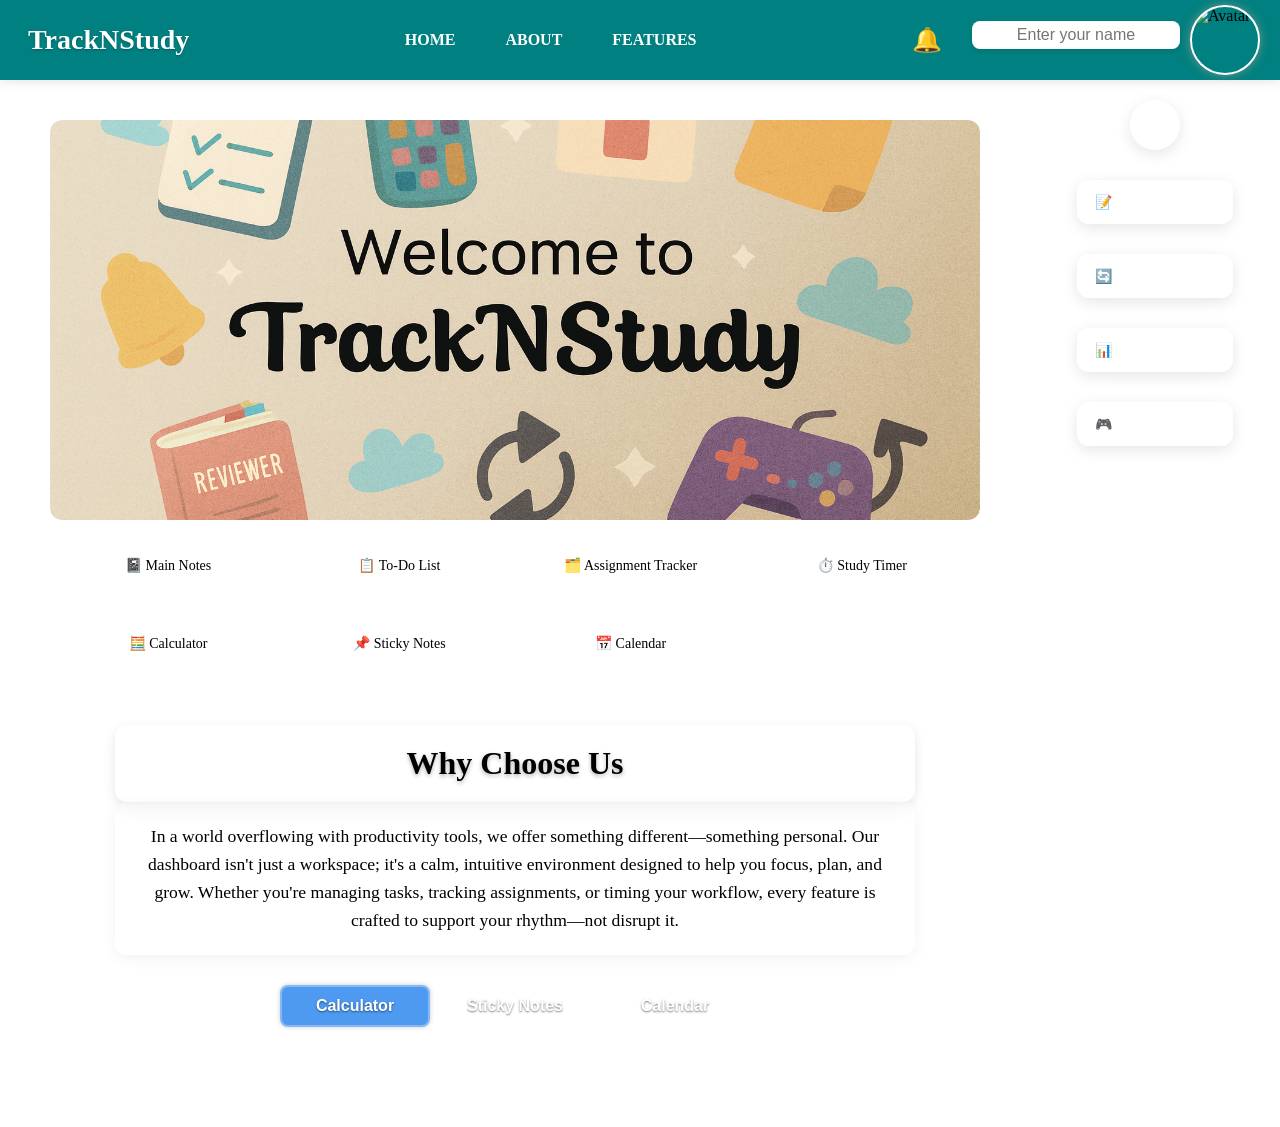
==== index.html @ a2666b88 "Add files via upload hal.Initial upload o Add website files." ====
<!DOCTYPE html>
<html lang="en">
<head>
  <meta charset="UTF-8">
  <title>Student Dashboard</title>
  <link rel="stylesheet" href="style.css">
  <meta name="viewport" content="width=device-width, initial-scale=1.0">
</head>
<body class="chill">
  <div class="dashboard">
    <header class="site-header">
      <div class="header-content">
        <div class="logo"><span class="logo-icon"></span>TrackNStudy</div>
        <button class="hamburger-menu" aria-label="Toggle navigation" onclick="toggleMobileMenu()">
          <span></span>
          <span></span>
          <span></span>
        </button>
        <nav class="nav-menu" id="navMenu">
          <a href="#" onclick="closeMobileMenuOnClick()">HOME</a>
          <a href="#" onclick="showAbout(); closeMobileMenuOnClick()">ABOUT</a>
          <a href="#" onclick="showFeatures(); closeMobileMenuOnClick()">FEATURES</a>
        </nav>
        <div class="profile-header">
          <div class="notification-bell" onclick="toggleNotificationDropdown()">
            🔔
            <span class="badge" id="notificationBadge"></span>
          </div>
          <div class="profile-section">
          <input type="text" id="userName" placeholder="Enter your name">
          <img src="assets/avatars/default.png" id="userAvatar" alt="Avatar" onclick="toggleProfilePanel()">
        </div>
      </div>
      <div class="profile-dropdown" id="profileDropdown">
        <div class="dropdown-item" onclick="toggleCustomizationPanel()">🎨 Customize</div>
        <hr class="dropdown-divider">
        <div class="dropdown-item" onclick="logout()">🚪 Log Out</div>
      </div>
      <div class="customization-panel" id="customizationPanel">
        <h3>🎨 Customize</h3>
        <div class="custom-option">
          <label>🏠 Change Homepage Background Color:</label>
          <input type="color" id="homepageBgColorPicker" onchange="setHomepageBackground(this.value)">
        </div>
        <hr class="option-divider">
        <div class="custom-option">
          <label>🖼️ Change Header Background Color:</label>
          <input type="color" id="headerBgColorPicker" onchange="setHeaderBackground(this.value)">
        </div>
        <hr class="option-divider">
        <div class="custom-option">
          <label>🎭 Theme:</label>
          <div class="theme-dropdown-container">
            <button class="theme-button" onclick="toggleThemeDropdown()">Select Theme</button>
            <div class="theme-dropdown" id="themeDropdown">
              <div class="theme-option" onclick="setTheme('cyber')">Cyber</div>
              <div class="theme-option" onclick="setTheme('chill-vibes')">Chill Vibes</div>
              <div class="theme-option" onclick="setTheme('sakura')">Neutral</div>
              <div class="theme-option" onclick="setTheme('Earth')">Sakura</div>
              <div class="theme-option" onclick="setTheme('Mist')">Cool Mist</div>
              <div class="theme-option" onclick="setTheme('Sand')">Soft Sand</div>
            </div>
          </div>
        </div>
        <hr class="option-divider">
        <div class="custom-option">
          <label>👤 Update Profile / Avatar:</label>
          <input type="file" id="avatarUpload" accept="image/*" onchange="uploadAvatar(event)">
        </div>
        <button onclick="resetCustomizations()">🔄 Reset</button>
      </div>
      <div class="notification-dropdown" id="notificationDropdown">
        <div class="notification-list" id="notificationList"></div>
        <div class="notification-actions">
          <button onclick="markAsRead()">✅ Mark as Read</button>
          <button onclick="deleteAll()">🗑️ Delete All</button>
          <button onclick="showHistory()">🔄 History</button>
          <button onclick="renderNotifications()">Back</button>
        </div>
      </div>
    </header>

    <div class="content">
    <section class="background-images">
      <div class="images-container">
        <img src="angas.png" alt="Background 1">
      </div>
    </section>

    
    <div class="shortcut-container">
      <button class="shortcut-btn" data-target="main-notes">📓 Main Notes</button>
      <button class="shortcut-btn" data-target="todo-list">📋 To-Do List</button>
      <button class="shortcut-btn" data-target="assignment-tracker">🗂️ Assignment Tracker</button>
      <button class="shortcut-btn" data-target="study-timer">⏱️ Study Timer</button>
      <button class="shortcut-btn" data-target="Calculator">🧮 Calculator</button>
      <button class="shortcut-btn" data-target="StickyNotes">📌 Sticky Notes</button>
      <button class="shortcut-btn" data-target="Calendar">📅 Calendar</button>
    </div>


    
    <div class="feature-box box-pad-V" data-name="Reviewer"></div>
    <div class="feature-box box-pad-V" data-name="Planner"></div>
    <div class="feature-box box-pad-V" data-name="Timer"></div>
    <div class="feature-box box-pad-V" data-name="Calculator"></div>
    <div class="feature-box box-pad-V" data-name="StickyNotes"></div>
    <div class="feature-box box-pad-V" data-name="Calendar"></div>

    
    <div class="module notes-module" id="main-notes">
      <h2>Main Notes</h2>
      <div class="toolbar">
        <button id="penTool" title="Pen Tool">✏️</button>
        <button id="highlighterTool" title="Highlighter">🖍️</button>
        <input type="color" id="fontColorPicker" title="Font Color" value="#1e293b">
        <button id="eraserTool" title="Eraser">🧽</button>
      </div>
      <div contenteditable="true" id="notesArea" class="notes-area" placeholder="Start typing your notes here..."></div>
    </div>

    <section class="tool-grid">
      
      <div class="module todo-module" id="todo-list">
        <h2>📝 To-Do List</h2>
        <input type="text" id="taskInput" placeholder="New task" maxlength="20">
        <select id="taskPriority">
          <option value="low">Low Priority</option>
          <option value="medium" selected>Medium Priority</option>
          <option value="high">High Priority</option>
        </select>
        <input type="date" id="taskDate" min="">
        <button onclick="addTask()">Add</button>
        <button onclick="resetTasks()">Reset</button>
        <ul id="taskList" class="scrollable-list sortable-list"></ul>
        <div class="quote">Stay focused, stay chill—your tasks, your pace.</div>
      </div>

      
      <div class="module assignments-module" id="assignment-tracker">
        <h2>📅 Assignment Tracker</h2>
        <input type="text" id="assignmentInput" placeholder="Assignment name (e.g., Math - Chapter 5)" maxlength="20">
        <input type="date" id="assignmentDate" min="">
        <button onclick="addAssignment()">Add</button>
        <button onclick="resetAssignments()">Reset</button>
        <div class="progress-bar">
          <div class="progress-fill" id="assignmentProgress"></div>
          <span class="progress-text" id="assignmentProgressText">0/0 Completed</span>
        </div>
        <ul id="assignmentList" class="scrollable-list"></ul>
        <div class="quote">Deadlines don't have to be scary. We make them manageable.</div>
      </div>

      
      <div class="module timer-module" id="study-timer">
        <h2>⏱️ Study Timer</h2>
        <div class="timer-presets">
          <button onclick="setPreset('pomodoro')">🍅 Pomodoro (25/5)</button>
          <button onclick="setPreset('deep')">🧠 Deep Focus (50/10)</button>
          <button onclick="setPreset('chill')">😌 Chill Mode (15/5)</button>
        </div>
        <div class="custom-timer">
          <input type="number" id="customMinutes" placeholder="Custom minutes" min="1" max="180">
          <button onclick="setCustomTimer()">Set Custom Timer</button>
        </div>
        <div class="timer-container">
          <svg class="timer-ring" viewBox="0 0 120 120">
            <circle cx="60" cy="60" r="54" stroke="#e6e6e6" stroke-width="6" fill="none"/>
            <circle cx="60" cy="60" r="54" stroke="#38bdf8" stroke-width="6" fill="none" stroke-dasharray="339.3" stroke-dashoffset="339.3" id="timerProgress"/>
          </svg>
          <div class="timer-display">
            <p id="timerDisplay">00:00</p>
            <p id="timerMode">Ready</p>
          </div>
        </div>
        <div class="timer-controls">
          <button onclick="startTimer()">Start</button>
          <button onclick="pauseTimer()">Pause</button>
          <button onclick="resetTimer()">Reset</button>
        </div>
        <div class="session-log">
          <h4>Today's Sessions</h4>
          <ul id="sessionList"></ul>
        </div>
        <div class="motivational-quote" id="motivationalQuote">Every second counts when you're building something great.</div>
      </div>
    </section>

    <h2 class="why-choose-title" id="reviewer">Why Choose Us</h2>
    <p class="why-choose-text">In a world overflowing with productivity tools, we offer something different—something personal. Our dashboard isn't just a workspace; it's a calm, intuitive environment designed to help you focus, plan, and grow. Whether you're managing tasks, tracking assignments, or timing your workflow, every feature is crafted to support your rhythm—not disrupt it.</p>

    <div class="button-container">
       <button class="toggle-button active" onclick="showSection('calculator')">Calculator</button>
       <button class="toggle-button" onclick="showSection('notes')">Sticky Notes</button>
       <button class="toggle-button" onclick="showSection('calendar')">Calendar</button>
     </div>

    <div id="calculator" class="section">
      <h2>🧮 Scientific Calculator</h2>
      <div class="calc-container" tabindex="0">
        <div class="calc-display">
          <div id="calcExpression" class="calc-expression"></div>
          <div id="calcResult" class="calc-result"></div>
          
        </div>

        

<div class="calc-controls">
          <button onclick="toggleMode()" id="modeBtn">DEG</button>
          <button onclick="clearAll()">AC</button>
          <button onclick="clearEntry()">C</button>
          <button onclick="backspace()">⌫</button>
        </div>
        <div class="keypad">
          
          <button onclick="appendCalc('sin(')">sin</button>
          <button onclick="appendCalc('cos(')">cos</button>
          <button onclick="appendCalc('tan(')">tan</button>
          <button onclick="appendCalc('log(')">log</button>
          
          <button onclick="appendCalc('asin(')">asin</button>
          <button onclick="appendCalc('acos(')">acos</button>
          <button onclick="appendCalc('atan(')">atan</button>
          <button onclick="appendCalc('ln(')">ln</button>
         
          
          
          
          <button onclick="appendCalc('sqrt(')">√</button>
          <button onclick="appendCalc('cbrt(')">∛</button>
          <button onclick="appendCalc('Math.PI')">π</button>
          <button onclick="appendCalc('Math.E')">e</button>
          
          <button onclick="appendCalc('(')">(</button>
          <button onclick="appendCalc(')')">)</button>
          

          <button onclick="appendCalc('1')">1</button>
          <button onclick="appendCalc('2')">2</button>
          <button onclick="appendCalc('3')">3</button>
          
          
          <button onclick="appendCalc('4')">4</button>
          <button onclick="appendCalc('5')">5</button>
          <button onclick="appendCalc('6')">6</button>
          
          
          <button onclick="appendCalc('7')">7</button>
          <button onclick="appendCalc('8')">8</button>
          <button onclick="appendCalc('9')">9</button>
          <button onclick="appendCalc('0')">0</button>
          <button onclick="appendCalc('^')">^</button>
          <button onclick="backspace()">⌫</button>
          <button onclick="appendCalc('+')">+</button>
          
          
          <button onclick="appendCalc('/')">÷</button>
          <button onclick="appendCalc('*')">×</button>
          <button onclick="appendCalc('-')">-</button>
          <button onclick="appendCalc('.')">.</button>
          <button onclick="calculate()" class="equals-btn">=</button>
          
        </div>
      </div>
    </div>

    <div id="notes" class="section">
      <h2>📌 Sticky Notes</h2>
      <div class="note-input-container">
        <textarea id="noteInput" placeholder="Write your note here..." maxlength="200"></textarea>
        <div class="char-counter"><span id="charCount">0</span>/200</div>
        <button onclick="addNote()" class="note-add-btn">Add Note</button>
        <button onclick="resetNotes()" class="note-reset-btn">Reset</button>
      </div>
      <div class="notes-container">
        <ul id="noteList"></ul>
      </div>
    </div>

    <div id="calendar" class="section">
       <h2>📅 Calendar</h2>
       <div class="calendar-widget">
         <div class="calendar-header">
           <button onclick="prevMonth()" class="calendar-nav">‹</button>
           <h3 id="calendarMonthYear">Month Year</h3>
           <button onclick="nextMonth()" class="calendar-nav">›</button>
         </div>
         <div class="calendar-grid">
           <div class="calendar-day-header">Sun</div>
           <div class="calendar-day-header">Mon</div>
           <div class="calendar-day-header">Tue</div>
           <div class="calendar-day-header">Wed</div>
           <div class="calendar-day-header">Thu</div>
           <div class="calendar-day-header">Fri</div>
           <div class="calendar-day-header">Sat</div>
         </div>
         <div class="calendar-days" id="calendarDays"></div>
         <div class="calendar-selected-date">
           Selected: <span id="selectedDateDisplay">None</span>
         </div>
         <div class="calendar-tooltip" id="calendarTooltip"></div>
       </div>
     </div>


    </div>
     <div class="sidebar-dock" id="sidebarDock">
       <button class="dock-toggle" onclick="toggleSidebar()" title="Toggle Sidebar">☰</button>
       <div class="dock-buttons">
         <button onclick="window.location.href='testnpl.html'" class="dock-btn" title="Reviewer Converter">
           📝 <span>Reviewer</span>
         </button>
         <button onclick="window.location.href='finalboss/converter.html'" class="dock-btn" title="Converter">
           🔄 <span>Converter</span>
         </button>
         <button onclick="window.location.href='ai shish/periodictable.html'" class="dock-btn" title="Periodic Table">
           📊 <span>Periodic Table</span>
         </button>
         <button onclick="goToGames()" class="dock-btn" title="Games">
  🎮 <span>Games</span>

         </button>
       </div>
     </div>

   </div>

   <!-- Modals -->
   <div id="about-modal" class="modal-overlay">
     <div class="modal-content">
       <button class="modal-close" onclick="closeModal('about-modal')">&times;</button>
       <h2>ABOUT</h2>
       <p>TrackNStudy is a productivity platform designed to help students organize, manage, and elevate their study experience. Whether you're preparing for exams, tracking assignments, or simply trying to stay focused, this website brings together essential tools in one clean, accessible space.</p>
       <p>Built with simplicity and functionality in mind, TrackNStudy empowers users to take control of their academic journey. Each feature is crafted to reduce stress, boost efficiency, and make studying feel less overwhelming and more rewarding.</p>
       <p>From note-taking to time management, this platform is your all-in-one study companion — perfect for learners who value structure, clarity, and a touch of creativity.</p>
       <p>This website was proudly created by a Grade 12 student from STI and completed in 2025.</p>
       <hr>

<h2 class="contact-title">Contact Us</h2>

<p>If you have questions, feedback, or suggestions, feel free to reach out:</p>

<p>
  📧 Email: 
  <a href="mailto:your@email.com">
    tracknstudy@gmail.com
  </a>
</p>

<p>📱 Phone: 09561452358</p>
<p>📍 Location: Philippines</p>
     </div>
   </div>

   <div id="features-modal" class="modal-overlay">
     <div class="modal-content">
       <button class="modal-close" onclick="closeModal('features-modal')">&times;</button>
       <h2>FEATURES</h2>
       <p>Here's a breakdown of all the tools available on TrackNStudy — each one designed to support a specific part of your study workflow:</p>
       <ul>
         <li><strong>Main Notes</strong> – A clean space to write, organize, and revisit your key study notes.</li>
         <li><strong>To-Do List</strong> – Stay on top of your tasks with a simple checklist system.</li>
         <li><strong>Assignment Tracker</strong> – Log your upcoming assignments with due dates and descriptions.</li>
         <li><strong>Study Timer</strong> – Use focused time blocks (like Pomodoro) to stay productive.</li>
         <li><strong>Calculator</strong> – A built-in scientific calculator for quick math operations and advanced functions.</li>
         <li><strong>Sticky Notes</strong> – Jot down reminders, ideas, or motivational quotes.</li>
         <li><strong>Calendar</strong> – View your schedule at a glance.</li>
         <li><strong>Reviewer</strong> – Upload or create review materials for quizzes and exams.</li>
         <li><strong>Converter</strong> – Convert units, currencies, or values with ease.</li>
         <li><strong>Games</strong> – Take short breaks with educational or relaxing games.</li>
         <li><strong>Periodic Table</strong> – Explore elements interactively.</li>
       </ul>
     </div>
   </div>

   <!-- CUSTOM CONFIRM MODAL -->
<div id="confirmModal" class="confirm-modal">
  <div class="confirm-box">
    <p id="confirmMessage">Are you sure?</p>
    <div class="confirm-buttons">
      <button id="confirmOk">OK</button>
      <button id="confirmCancel">Cancel</button>
    </div>
  </div>
</div>

   <script src="script.js"></script>
   
</body>
</html>
---- style.css ----
/* GLOBAL FIX */
* {
  box-sizing: border-box;
}

html, body {
  overflow-x: hidden;
  width: 100%;
  margin: 0;
  padding: 0;
}



/* Feature Box Styles - Hidden by default */
.feature-box {
  display: none;
}

.feature-box.active {
  display: block;
}

/* Section Styles for shortcut button functionality */
.section {
  display: none;
}

.section.active {
  display: block !important;
}

/* Hidden sections - moved from inline styles */
#notes.hidden,
#calendar.hidden,
.section.hidden {
  display: none !important;
}

/* Notification badge - hidden by default */
.badge {
  display: none;
}

.badge.visible {
  display: block;
}

.badge.hidden {
  display: none !important;
}

/* Calendar tooltip - hidden by default */
.calendar-tooltip {
  display: none;
}

.calendar-tooltip.visible {
  display: block;
}

.calendar-tooltip.hidden {
  display: none !important;
}

/* 🌿 Chill Theme - Base styles */
body.chill {
  background: #f0f9ff;
  color: #1e293b;
  font-family: 'Segoe UI', sans-serif;
  transition: background 0.5s ease, color 0.5s ease;
  overflow-x: hidden;
}

body.chill .site-header {
  background: linear-gradient(90deg, #008080, #006666);
  color: white;
  box-shadow: 0 2px 10px rgba(0,0,0,0.1);
}

body.chill .site-header a {
  color: white;
}

body.chill .logo {
  color: white;
}

body.chill .dashboard {
  background: transparent;
  color: #1e293b;
}

body.chill .module {
  background: rgba(255, 255, 255, 0.85);
  border: 1px solid rgba(0, 128, 128, 0.3);
  box-shadow: 0 4px 15px rgba(0, 128, 128, 0.15);
  color: #1e293b;
  transition: background 0.3s ease, border-color 0.3s ease, color 0.3s ease;
}

body.chill .dashboard,
body.chill .content {
  transition: background 0.3s ease, color 0.3s ease;
}

body.chill .module h2 {
  color: #008080;
}

body.chill button {
  background: #38bdf8;
  color: white;
}

/* Calculator Layout Fixes: Responsive grid layout, overflow handling with auto-scroll and font scaling, logical button grouping, DEG/RAD toggle styling, smooth scrolling */
/* Layout changes: Button grid limited to 4 columns, equals button spans 2 columns, number buttons rearranged for proper calculator order */
body.chill {
  /* Removed outer layer background for simplicity */
  background: none;
  color: #1e293b;
  font-family: 'Segoe UI', sans-serif;
  transition: background 0.5s ease, color 0.5s ease;
  overflow-x: hidden;
}

/* Layout */
.dashboard {
  display: flex;
  flex-direction: row;
  padding-top: 5rem;
  max-width: 1550px;
  margin: 0 auto;
  min-height: 100vh;
  position: relative;
}

.content {
  flex: 1;
  padding: 2.5rem 3.125rem 3.125rem;
  min-width: 0;
}

/* Background Images Section */
.background-images {
  width: 100%;
  overflow: hidden;
  border-radius: 0.75rem;
  margin-bottom: 1.5rem;
}

.images-container {
  width: 100%;
  position: relative;
}

.images-container img {
  width: 100%;
  height: auto;
  max-height: 25rem;
  object-fit: cover;
  object-position: center;
  display: block;
  border-radius: 0.75rem;
}

/* Tool Grid Enhancements */
.tool-grid {
  display: grid;
  grid-template-columns: repeat(3, 1fr);
  gap: 30px;
  margin-top: 40px;
}

/* Dashboard Buttons Grid - 3 columns desktop, 2 tablet, 1 mobile */
.shortcut-container {
  display: grid;
  grid-template-columns: repeat(3, 1fr);
  gap: 15px;
  margin: 20px 0;
}

/* Tablet (768px and below) */
@media (max-width: 1024px) {
  .tool-grid {
    grid-template-columns: repeat(2, 1fr);
  }
  
  .shortcut-container {
    grid-template-columns: repeat(2, 1fr);
  }
}

/* Progress Bar */
.progress-bar {
  width: 100%;
  height: 20px;
  background: rgba(255, 255, 255, 0.2);
  border-radius: 10px;
  margin: 10px 0;
  overflow: hidden;
  position: relative;
}

.progress-fill {
  height: 100%;
  background: linear-gradient(90deg, #38bdf8, #22c55e);
  width: 0%;
  transition: width 0.3s ease;
}

.progress-text {
  position: absolute;
  top: 50%;
  left: 50%;
  transform: translate(-50%, -50%);
  font-size: 12px;
  font-weight: bold;
  color: white;
  text-shadow: 0 1px 2px rgba(0,0,0,0.5);
}

/* Filter Buttons */
.filter-buttons {
  display: flex;
  gap: 5px;
  margin: 10px 0;
  flex-wrap: wrap;
}

.filter-buttons button {
  padding: 5px 10px;
  background: rgba(255, 255, 255, 0.2);
  border: 1px solid rgba(255, 255, 255, 0.3);
  border-radius: 6px;
  color: white;
  cursor: pointer;
  font-size: 12px;
  transition: all 0.2s ease;
}

.filter-buttons button:hover {
  background: rgba(255, 255, 255, 0.3);
}

/* Timer Enhancements */
.timer-presets {
  display: flex;
  gap: 5px;
  margin-bottom: 15px;
  flex-wrap: wrap;
  justify-content: center;
}

.timer-presets button {
  padding: 8px 12px;
  background: rgba(255, 255, 255, 0.2);
  border: 1px solid rgba(255, 255, 255, 0.3);
  border-radius: 8px;
  color: white;
  cursor: pointer;
  font-size: 12px;
  transition: all 0.2s ease;
}

.timer-presets button:hover {
  background: rgba(255, 255, 255, 0.3);
  transform: translateY(-1px);
}

.custom-timer {
  display: flex;
  gap: 10px;
  margin-bottom: 15px;
  align-items: center;
}

.custom-timer input {
  width: 100px;
  padding: 8px;
  border-radius: 6px;
  border: 1px solid rgba(255, 255, 255, 0.3);
  background: rgba(255, 255, 255, 0.2);
  color: white;
  text-align: center;
}

.custom-timer input::placeholder {
  color: rgba(255, 255, 255, 0.7);
}

.custom-timer button {
  padding: 8px 12px;
  background: rgba(56, 189, 248, 0.8);
  border: 1px solid rgba(56, 189, 248, 0.5);
  border-radius: 6px;
  color: white;
  cursor: pointer;
  font-size: 12px;
  transition: all 0.2s ease;
}

.custom-timer button:hover {
  background: rgba(56, 189, 248, 0.9);
  transform: translateY(-1px);
}

.timer-container {
  position: relative;
  width: 120px;
  height: 120px;
  margin: 0 auto 15px;
}

.timer-ring {
  width: 100%;
  height: 100%;
  transform: rotate(-90deg);
}

.timer-display {
  position: absolute;
  top: 50%;
  left: 50%;
  transform: translate(-50%, -50%);
  text-align: center;
}

.timer-display #timerDisplay {
  font-size: 1.8em;
  font-weight: bold;
  margin: 0;
  color: white;
}

.timer-display #timerMode {
  font-size: 0.8em;
  margin: 5px 0 0 0;
  color: rgba(255, 255, 255, 0.8);
}

.timer-controls {
  display: flex;
  justify-content: center;
  gap: 10px;
  margin-bottom: 15px;
}

.session-log {
  max-height: 100px;
  overflow-y: auto;
  background: rgba(255, 255, 255, 0.1);
  border-radius: 8px;
  padding: 10px;
  margin-bottom: 10px;
}

.session-log h4 {
  margin: 0 0 8px 0;
  font-size: 14px;
  color: white;
}

.session-log ul {
  list-style: none;
  padding: 0;
  margin: 0;
}

.session-log li {
  font-size: 12px;
  color: rgba(255, 255, 255, 0.8);
  padding: 2px 0;
}

.motivational-quote {
  background: rgba(255, 255, 255, 0.1);
  border-radius: 8px;
  padding: 10px;
  font-size: 14px;
  font-style: italic;
  text-align: center;
  color: white;
  animation: fadeIn 1s ease-in;
}

/* Sortable List */
.sortable-list {
  min-height: 50px;
}

.sortable-list li {
  cursor: grab;
  transition: all 0.2s ease;
}

.sortable-list li:active {
  cursor: grabbing;
}

.sortable-list li:hover {
  background: rgba(255, 255, 255, 0.3);
}

/* Priority Colors */
.priority-high {
  border-left: 4px solid #ef4444;
}

.priority-medium {
  border-left: 4px solid #f59e0b;
}

.priority-low {
  border-left: 4px solid #22c55e;
}

/* Due Date Highlights */
.due-soon {
  background: rgba(245, 158, 11, 0.3);
  border-left: 4px solid #f59e0b;
  animation: pulseOrange 2s infinite;
}

.due-overdue {
  background: rgba(239, 68, 68, 0.3);
  border-left: 4px solid #ef4444;
  animation: pulseRed 2s infinite;
}

@keyframes pulseOrange {
  0% { box-shadow: 0 0 0 0 rgba(245, 158, 11, 0.4); }
  70% { box-shadow: 0 0 0 10px rgba(245, 158, 11, 0); }
  100% { box-shadow: 0 0 0 0 rgba(245, 158, 11, 0); }
}

@keyframes pulseRed {
  0% { box-shadow: 0 0 0 0 rgba(239, 68, 68, 0.4); }
  70% { box-shadow: 0 0 0 10px rgba(239, 68, 68, 0); }
  100% { box-shadow: 0 0 0 0 rgba(239, 68, 68, 0); }
}

.alert-icon {
  font-size: 1.2em;
  margin-left: 5px;
}

/* Completion Animation */
@keyframes completeTask {
  0% { transform: scale(1); opacity: 1; }
  50% { transform: scale(1.05); opacity: 0.8; }
  100% { transform: scale(1); opacity: 1; }
}

.completeTask {
  animation: completeTask 0.5s ease;
}

/* Confetti Animation */
@keyframes confettiFall {
  0% { transform: translateY(-10px) rotate(0deg); opacity: 1; }
  100% { transform: translateY(100px) rotate(360deg); opacity: 0; }
}

.confetti {
  position: absolute;
  width: 8px;
  height: 8px;
  border-radius: 50%;
  animation: confettiFall 1s ease-out forwards;
  pointer-events: none;
  z-index: 1000;
}

/* Hamburger Menu Button */
.hamburger-menu {
  display: none;
  flex-direction: column;
  justify-content: space-around;
  width: 30px;
  height: 25px;
  background: transparent;
  border: none;
  cursor: pointer;
  padding: 0;
  z-index: 1001;
}

.hamburger-menu span {
  width: 100%;
  height: 3px;
  background: white;
  border-radius: 2px;
  transition: all 0.3s ease;
}

.hamburger-menu.active span:nth-child(1) {
  transform: rotate(45deg) translate(5px, 6px);
}

.hamburger-menu.active span:nth-child(2) {
  opacity: 0;
}

.hamburger-menu.active span:nth-child(3) {
  transform: rotate(-45deg) translate(5px, -6px);
}

/* Show hamburger menu on mobile */
@media (max-width: 768px) {
  .hamburger-menu {
    display: flex;
  }
}

/* Site Header */
.site-header {
  
  position: fixed;
  top: 0;
  left: 0;
  width: 100%;
  height: 80px;
  background: teal;
  z-index: 1000;
  box-shadow: 0 2px 10px rgba(0,0,0,0.1);
}

.header-content {
  display: flex;
  justify-content: space-between;
  align-items: center;
  height: 100%;
  padding: 0 20px;
  max-width: 1550px;
  margin: 0 auto;
}

.logo {
  font-size: 28px;
  font-weight: bold;
  color: white;
  text-shadow: 0 1px 2px rgba(0,0,0,0.3);
}

.nav-menu {
  display: flex;
  gap: 20px;
}

.nav-menu a {
  color: white;
  text-decoration: none;
  font-weight: 600;
  font-size: 16px;
  padding: 10px 15px;
  border-radius: 5px;
  transition: background 0.3s ease;
}

.nav-menu a:hover {
  background: rgba(255, 255, 255, 0.2);
}

.profile-header {
  display: flex;
  align-items: center;
  gap: 15px;
}

/* 👤 Profile */
.profile-wrapper {
  margin-bottom: 50px;
}

.profile-header {
  display: flex;
  align-items: center;
  gap: 15px;
}

.profile-section {
  display: flex;
  align-items: center;
  gap: 10px;
}


#userAvatar {
  width: 70px;
  height: 70px;
  border-radius: 50%;
  cursor: pointer;
  box-shadow: 0 0 10px #fff;
  transition: transform 0.3s ease;
  border: 2px solid #fff; /* clean outline */
  box-shadow: 0 0 10px rgba(185,162,146,0.6); /* neutral pastel glow */
  border-radius: 50%;

}

#userAvatar:hover {
  transform: scale(1.1);
}

#userName {
  
  background-color: #fff;
  color: #333;
  padding: 5px 4px;
  border-radius: 8px;
  font-weight: 500;
  border: none;            
  box-shadow: 0 2px 5px rgba(0,0,0,0.1);
  width: auto;             
  min-width: 100px;        
  text-align: center;      
  }


.profile-panel {
  position: absolute;
  top: 80px;
  right: 0;
  background: #f0f9ff;
  padding: 15px;
  border-radius: 10px;
  box-shadow: 0 0 10px rgba(0,0,0,0.3);
  z-index: 10;
  width: 250px;
  display: flex;
  flex-direction: column;
  gap: 10px;
  color: inherit;
  font-weight: 600;
  font-size: 1em;
  opacity: 0;
  transform: translateY(-10px);
  transition: all 0.3s ease;
  pointer-events: none;
}

.profile-panel.open {
  opacity: 1;
  transform: translateY(0);
  pointer-events: auto;
}

/* Bottom buttons styling removed as buttons have been moved to profile panel */

/* 🧰 Tool Cards */
.tool-grid {
  display: grid;
  grid-template-columns: repeat(auto-fit, minmax(320px, 1fr));
  gap: 60px;
  margin-top: 40px;
}


.quote {
  background: rgba(255, 255, 255, 0.1);
  backdrop-filter: blur(8px);
  border: 1px solid rgba(255, 255, 255, 0.2);
  border-radius: 10px;
  padding: 12px;
  margin-top: 10px;
  font-size: 0.9em;
  font-style: italic;
  text-align: center;
  color: #1e293b;
  transition: transform 0.3s ease, opacity 0.3s ease;
  animation: fadeIn 1s ease-in;
}

.quote:hover {
  transform: translateY(-2px);
  opacity: 0.9;
}

@keyframes fadeIn {
  from { opacity: 0; }
  to { opacity: 1; }
}

/* Main Notes */
#main-notes .toolbar {
  display: flex;
  gap: 10px;
  margin-bottom: 15px;
  align-items: center;
  flex-wrap: wrap;
}

#main-notes .toolbar button,
#main-notes .toolbar select,
#main-notes .toolbar input {
  background: rgba(255, 255, 255, 0.2);
  border: 1px solid rgba(255, 255, 255, 0.3);
  border-radius: 6px;
  padding: 5px 10px;
  cursor: pointer;
  transition: background 0.3s ease;
  color: inherit;
}

#main-notes .toolbar button:hover,
#main-notes .toolbar select:hover,
#main-notes .toolbar input:hover {
  background: rgba(255, 255, 255, 0.3);
}

#main-notes .notes-area {
  min-height: 200px;
  border: 1px solid rgba(255, 255, 255, 0.3);
  border-radius: 8px;
  padding: 10px;
  background: rgba(255, 255, 255, 0.05);
  color: inherit;
  font-family: inherit;
  outline: none;
  resize: vertical;
  line-height: 1.5;
}

#main-notes .notes-area:empty:before {
  content: attr(placeholder);
  color: rgba(30, 41, 59, 0.5);
  pointer-events: none;
}

/* Feature Tools */
.feature-tools {
  display: grid;
  grid-template-columns: repeat(auto-fit, minmax(320px, 1fr));
  gap: 40px;
  margin-top: 30px;
}

.button-container {
  display: flex;
  justify-content: center;
  margin: 30px 0;
  gap: 10px;
  color: black;
}

.toggle-button {
  width: 150px;
  padding: 10px;
  background-color: rgba(255, 255, 255, 0.2);
  border: 2px solid rgba(255, 255, 255, 0.3);
  border-radius: 8px;
  font-weight: bold;
  color: white;
  cursor: pointer;
  transition: background-color 0.3s ease;
  text-shadow: 0 1px 2px rgba(0,0,0,0.5);
}

.toggle-button.active {
  background-color: #4e9af1;
  color: white;
  box-shadow: 0 0 5px rgba(0,0,0,0.2);
}

.toggle-button:hover {
  background-color: #e0e0e0;
  transform: translateY(-2px);
  box-shadow: 0 4px 8px rgba(0,0,0,0.1);
}

.toggle-button.active:hover {
  background-color: #3d8bd9;
}

.section {
  margin: 30px auto;
  padding: 20px;
  width: 300px;
  background: rgba(255, 255, 255, 0.15);
  backdrop-filter: blur(10px);
  border: 2px solid rgba(255, 255, 255, 0.2);
  border-radius: 15px;
  box-shadow: 0 8px 32px rgba(0, 0, 0, 0.1);
  color: white;
  text-shadow: 0 1px 2px rgba(0,0,0,0.5);
}

.calc-container {
  max-width: 400px;
  margin: 0 auto;
}

.calc-display {
  position: relative;
  margin-bottom: 10px;
}

.calc-expression {
  width: 100%;
  padding: 10px 15px;
  text-align: right;
  border: 2px solid rgba(255, 255, 255, 0.3);
  border-radius: 8px 8px 0 0;
  background: rgba(255, 255, 255, 0.1);
  
  font-family: 'Courier New', monospace;
  box-sizing: border-box;
  min-height: 30px;
  overflow-x: auto;
  white-space: nowrap;
  scrollbar-width: thin;
  scrollbar-color: rgba(255, 255, 255, 0.3) transparent;
  scroll-behavior: smooth;
  border-color: #000;
  font-weight: bold;
  color: #000;
}

.calc-result {
  width: 100%;
  padding: 10px 15px;
  text-align: right;
  border: 2px solid rgba(255, 255, 255, 0.3);
  border-top: none;
  border-radius: 0 0 8px 8px;
  background: rgba(255, 255, 255, 0.05);
  color: black;
  font-family: 'Courier New', monospace;
  font-weight: bold;
  box-sizing: border-box;
  min-height: 40px;
  overflow-x: auto;
  white-space: nowrap;
  scrollbar-width: thin;
  scrollbar-color: rgba(255, 255, 255, 0.3) transparent;
  scroll-behavior: smooth;
  border-color: #000;
  
}



.calc-controls {
  display: grid;
  grid-template-columns: repeat(4, 1fr);
  gap: 5px;
  margin-bottom: 10px;
}

.calc-controls button {
  padding: 10px;
  font-size: 14px;
  background: rgba(239, 68, 68, 0.8);
  border: 1px solid rgba(239, 68, 68, 0.5);
  border-radius: 6px;
  color: white;
  cursor: pointer;
  transition: all 0.2s ease;
}

.calc-controls button:hover {
  background: rgba(239, 68, 68, 0.9);
  transform: translateY(-1px);
}

#modeBtn {
  background: rgba(56, 189, 248, 0.8);
  border-color: rgba(56, 189, 248, 0.5);
}

#modeBtn:hover {
  background: rgba(56, 189, 248, 0.9);
}

.keypad {
   display: grid;
   grid-template-columns: repeat(4, 1fr);
   gap: 5px;
}

/* Responsive design for calculator */
@media (max-width: 768px) {
   .section {
     width: 95%;
     max-width: 400px;
     margin: 30px auto;
   }

   .calc-container {
     max-width: 100%;
   }

   .keypad {
     grid-template-columns: repeat(4, 1fr);
     gap: 8px;
   }

   .keypad button {
     padding: 10px;
     font-size: 14px;
     min-height: 40px;
   }

   .keypad button:last-child {
     grid-column: span 4;
   }

   .calc-expression, .calc-result {
     padding: 8px 12px;
   }

   .calc-expression {
     font-size: 14px;
   }

   .calc-result {
     font-size: 18px;
   }
}


@media (max-width: 768px) {
  .dashboard {
    flex-direction: column;
    padding-top: 5rem;
  }
  
  .content {
    padding: 1.25rem;
    order: 1;
  }
  
  .sidebar-dock {
    position: relative;
    top: auto;
    height: auto;
    flex: none;
    width: 100%;
    flex-direction: row;
    flex-wrap: wrap;
    display: flex;
    justify-content: center;
    align-items: center;
    padding: 0.75rem;
    order: 2;
    gap: 0.5rem;
  }
  
  .sidebar-dock .dock-toggle {
    align-self: center;
  }
  
  .sidebar-dock .dock-buttons {
    display: flex;
    align-items: center;
    flex-direction: row;
    flex-wrap: wrap;
    justify-content: center;
    gap: 0.5rem;
    width: 100%;
  }
  
  .sidebar-dock.collapsed .dock-buttons {
    display: none;
  }
  
  .dock-btn {
    display: flex;
    justify-content: center;
    align-items: center;
    margin: 0 auto;
    min-width: auto;
    padding: 0.5rem 0.75rem;
    font-size: 0.8125rem;
  }
  
  .header-content {
    padding: 0 0.9375rem;
  }
  
  .logo {
    font-size: 1.375rem;
  }
  
  .nav-menu {
    gap: 0.9375rem;
  }
  
  .nav-menu a {
    font-size: 0.875rem;
    padding: 0.5rem 0.625rem;
  }
  
  .profile-header {
    gap: 0.625rem;
  }
  
  #userAvatar {
    width: 3.125rem;
    height: 3.125rem;
  }
  
  #userName {
    width: 7.5rem;
    font-size: 0.875rem;
  }
  
  /* Tool grid - 2 columns for tablet */
  .tool-grid {
    grid-template-columns: repeat(2, 1fr);
    gap: 1.25rem;
    margin-top: 1.5625rem;
  }
  
  /* Shortcut buttons - 2 columns for tablet */
  .shortcut-container {
    grid-template-columns: repeat(2, 1fr);
  }
  
  .shortcut-btn {
    padding: 0.625rem 0.9375rem;
    font-size: 0.8125rem;
  }
  
  /* Font sizes for tablet */
  .module h2,
  .why-choose-title {
    font-size: 1.3em;
  }
  
  .why-choose-text {
    font-size: 0.875rem;
  }
  
  .quote {
    font-size: 0.85em;
    padding: 0.625rem;
  }
  
  /* Background image responsive */
  .images-container img {
    max-height: 15rem;
  }
}

/* Mobile (480px and below) */
@media (max-width: 480px) {
  .dashboard {
    flex-direction: column;
    padding-top: 4.375rem;
  }
  
  .content {
    padding: 0.625rem;
    order: 1;
  }
  
  .site-header {
    height: 4.375rem;
  }
  
  /* Show hamburger menu on mobile */
  .hamburger-menu {
    display: flex;
  }
  
  /* Hide nav menu by default on mobile */
  .nav-menu {
    position: fixed;
    top: 4.375rem;
    left: 0;
    width: 100%;
    background: teal;
    flex-direction: column;
    align-items: center;
    gap: 0;
    padding: 0;
    max-height: 0;
    overflow: hidden;
    transition: max-height 0.3s ease, padding 0.3s ease;
    z-index: 999;
  }
  
  .nav-menu.active {
    max-height: 18.75rem;
    padding: 0.9375rem 0;
    box-shadow: 0 4px 10px rgba(0,0,0,0.2);
  }
  
  .nav-menu a {
    width: 100%;
    text-align: center;
    padding: 0.75rem 1.25rem;
    font-size: 1rem;
    border-radius: 0;
  }
  
  .nav-menu a:hover {
    background: rgba(255, 255, 255, 0.2);
  }
  
  .logo {
    font-size: 1.25rem;
  }
  
  .profile-header {
    gap: 0.5rem;
  }
  
  #userAvatar {
    width: 2.5rem;
    height: 2.5rem;
  }
  
  #userName {
    display: none;
  }
  
  .notification-bell {
    font-size: 1.125rem;
  }
  
  /* Tool grid - 1 column for mobile */
  .tool-grid {
    grid-template-columns: 1fr;
    gap: 0.9375rem;
    margin-top: 1.25rem;
  }
  
  /* Shortcut buttons - 1 column for mobile */
  .shortcut-container {
    grid-template-columns: 1fr;
    gap: 0.625rem;
  }
  
  .shortcut-btn {
    padding: 0.75rem 0.9375rem;
    font-size: 0.875rem;
    text-align: center;
    width: 100%;
  }
  
  /* Font sizes for mobile - using rem */
  body {
    font-size: 0.875rem;
  }
  
  .module h2,
  .why-choose-title {
    font-size: 1.2em;
    text-align: center;
  }
  
  .why-choose-text {
    font-size: 0.8125rem;
    text-align: justify;
    line-height: 1.5;
  }
  
  .quote {
    font-size: 0.8em;
    padding: 0.5rem;
  }
  
  /* Calendar responsive */
  .calendar-widget {
    max-width: 100%;
  }
  
  .calendar-day-header {
    font-size: 0.6875rem;
    padding: 0.3125rem 0.125rem;
  }
  
  /* Calculator buttons larger for touch */
  .keypad button {
    padding: 0.9375rem;
    min-height: 3.125rem;
  }
  
  /* Timer responsive */
  .timer-container {
    width: 6.25rem;
    height: 6.25rem;
  }
  
  .timer-display #timerDisplay {
    font-size: 1.4em;
  }
  
  .timer-presets {
    flex-direction: column;
  }
  
  .timer-presets button {
    width: 100%;
  }
  
  /* Button container for section toggles */
  .button-container {
    flex-direction: column;
    align-items: center;
  }
  
  .toggle-button {
    width: 80%;
    max-width: 15.625rem;
  }
  
  /* Sidebar dock - bottom bar on mobile */
  .sidebar-dock {
    position: relative;
    top: auto;
    height: auto;
    flex: none;
    width: 100%;
    flex-direction: row;
    flex-wrap: wrap;
    justify-content: center;
    padding: 0.625rem;
    order: 2;
  }
  
  .dock-buttons {
    flex-direction: row;
    flex-wrap: wrap;
    justify-content: center;
    gap: 0.5rem;
  }
  
  .dock-btn span {
    display: none;
  }
  
  .dock-btn {
    padding: 0.5rem;
    min-width: auto;
    font-size: 1.25rem;
  }
  
  /* Modal responsive */
  .modal-content {
    width: 95%;
    max-height: 85vh;
    padding: 1.25rem;
    margin: 0.625rem;
  }
  
  /* Reduce padding for modules */
  .module {
    padding: 0.9375rem;
  }
  
  /* Form inputs */
  input[type="text"],
  input[type="date"],
  input[type="number"],
  select {
    width: 100%;
    font-size: 0.875rem;
    padding: 0.5rem;
  }
  
  /* Why Choose Us section */
  .why-choose-title,
  .why-choose-text {
    padding: 0 0.625rem;
  }
  
  /* Background image responsive */
  .images-container img {
    max-height: 12rem;
  }
}

/* Extra small mobile (375px and below) */
@media (max-width: 375px) {
  .logo {
    font-size: 18px;
  }
  
  .shortcut-btn {
    font-size: 13px;
    padding: 10px 12px;
  }
  
  .module h2 {
    font-size: 1.1em;
  }
  
  .timer-display #timerDisplay {
    font-size: 1.2em;
  }
}

/* Simplify animations on mobile for better performance */
@media (max-width: 768px) {
  * {
    animation-duration: 0.5s !important;
    transition-duration: 0.3s !important;
  }
  
  /* Simplify gradients on mobile for better performance */
  body.chill {
    background: #f0f9ff;
  }
  
  body.cyber {
    background: linear-gradient(180deg, #4b1463, #744174);
  }
  
  body.sakura {
    background: linear-gradient(180deg, #fce4ec, #f8bbd9);
  }
  
  /* Reduce shadow complexity on mobile */
  .module,
  .section {
    box-shadow: 0 2px 5px rgba(0,0,0,0.1);
  }
  
  /* Simplify header gradient on mobile */
  .site-header {
    background: linear-gradient(90deg, #008080, #006666);
  }
  
  body.cyber .site-header {
    background: linear-gradient(90deg, #8a2be2, #8a2be2);
  }
  
  body.sakura .site-header {
    background: linear-gradient(90deg, #dc143c, #dc143c);
  }
}

.keypad button {
  padding: 12px;
  font-size: 16px;
  background: rgba(255, 255, 255, 0.2);
  border: 1px solid rgba(255, 255, 255, 0.3);
  border-radius: 6px;
  color: white;
  cursor: pointer;
  transition: all 0.2s ease;
  min-height: 45px;
  display: flex;
  align-items: center;
  justify-content: center;
}

/* Special button for equals */
.keypad button:last-child {
   background: rgba(34, 197, 94, 0.8);
   border-color: rgba(34, 197, 94, 0.5);
}

.keypad button:last-child:hover {
  background: rgba(34, 197, 94, 0.9);
}

.keypad button:hover {
  background: rgba(255, 255, 255, 0.3);
  transform: translateY(-1px);
}

.keypad button:active {
  transform: translateY(0);
  background: rgba(255, 255, 255, 0.4);
}

/* Special button styles */
.equals-btn {
  background: rgba(34, 197, 94, 0.8);
  border-color: rgba(34, 197, 94, 0.5);
  grid-column: span 2;
}

.equals-btn:hover {
  background: rgba(34, 197, 94, 0.9);
}

.keypad button:last-child {
  grid-column: span 4;
}

.keypad button:nth-child(24) { /* + button */
  grid-column: span 2;
}

input[type="text"], input[type="date"] {
  width: 90%;
  padding: 10px;
  margin-bottom: 10px;
  font-size: 16px;
}

/* Sticky Notes Enhancements centeeeeeeeeeeeeeeeeeeeeeeeeeeeeeeeeeeeeeeeeeeeeeeeeeeeeeeeeeer */
.note-input-container {
  margin-bottom: 20px;
}

#noteInput {
  width: 100%;
  min-height: 80px;
  padding: 12px;
  border: 2px solid rgba(255, 255, 255, 0.3);
  border-radius: 8px;
  background: rgba(255, 255, 255, 0.9);
  color: #1e293b;
  font-family: inherit;
  resize: vertical;
  word-wrap: break-word;
  overflow-wrap: break-word;
  margin-bottom: 8px;
  box-sizing: border-box;
}

.char-counter {
  text-align: right;
  font-size: 12px;
  color: rgba(255, 255, 255, 0.8);
  margin-bottom: 10px;
}

.note-add-btn, .note-reset-btn {
  padding: 8px 16px;
  border: none;
  border-radius: 6px;
  font-weight: 600;
  cursor: pointer;
  transition: all 0.2s ease;
  margin-right: 10px;
}

.note-add-btn {
  background: rgba(34, 197, 94, 0.8);
  color: white;
}

.note-add-btn:hover {
  background: rgba(34, 197, 94, 0.9);
  transform: translateY(-1px);
}

.note-reset-btn {
  background: rgba(239, 68, 68, 0.8);
  color: white;
}

.note-reset-btn:hover {
  background: rgba(239, 68, 68, 0.9);
  transform: translateY(-1px);
}

.notes-container {
  max-height: 250px;
  overflow-y: auto;
  padding: 10px;
  border-radius: 8px;
  background: rgba(255, 255, 255, 0.05);
  backdrop-filter: blur(5px);
}

#noteList {
  list-style: none;
  padding: 0;
  margin: 0;
  display: flex;
  flex-direction: column;
  gap: 8px;
}

.note-item {
  background: linear-gradient(135deg, #fef3c7, #fbbf24);
  border: 2px solid #f59e0b;
  border-radius: 8px;
  padding: 12px;
  font-size: 14px;
  color: #92400e;
  box-shadow: 2px 2px 8px rgba(0, 0, 0, 0.1);
  word-wrap: break-word;
  overflow-wrap: break-word;
  transition: transform 0.2s ease;
}

.note-item:hover {
  transform: translateY(-2px);
  box-shadow: 4px 4px 12px rgba(0, 0, 0, 0.2);
}

/* Calendar Styling */
.calendar-widget {
  width: 100%;
  max-width: 400px;
}

/* Removed calendar filters styling as per requirements */

.calendar-day.has-events::after {
  content: '';
  position: absolute;
  bottom: 2px;
  left: 50%;
  transform: translateX(-50%);
  width: 6px;
  height: 6px;
  background: #38bdf8;
  border-radius: 50%;
  box-shadow: 0 0 4px rgba(56, 189, 248, 0.5);
}

.calendar-day.task-event::after {
  background: #22c55e;
  box-shadow: 0 0 4px rgba(34, 197, 94, 0.5);
}

.calendar-day.assignment-event::after {
  background: #f59e0b;
  box-shadow: 0 0 4px rgba(245, 158, 11, 0.5);
}

.calendar-day.completed-assignment-event::after {
  background: #22c55e;
  box-shadow: 0 0 4px rgba(34, 197, 94, 0.5);
  opacity: 0.6;
}

/* Multiple events indicator */
.calendar-day.has-events::before {
  content: '';
  position: absolute;
  bottom: 2px;
  left: 50%;
  transform: translateX(-50%);
  width: 12px;
  height: 6px;
  background: linear-gradient(to right, #22c55e 0%, #22c55e 50%, #f59e0b 50%, #f59e0b 100%);
  border-radius: 3px;
  opacity: 0.8;
}

.calendar-day.task-event:not(.assignment-event)::before,
.calendar-day.assignment-event:not(.task-event)::before {
  display: none;
}

.calendar-tooltip {
  position: absolute;
  background: rgba(0, 0, 0, 0.8);
  color: white;
  padding: 8px 12px;
  border-radius: 6px;
  font-size: 12px;
  pointer-events: none;
  z-index: 100;
  max-width: 200px;
  white-space: nowrap;
  overflow: hidden;
  text-overflow: ellipsis;
}

.calendar-header {
  display: flex;
  justify-content: space-between;
  align-items: center;
  margin-bottom: 15px;
}

.calendar-nav {
  background: rgba(255, 255, 255, 0.2);
  border: 2px solid rgba(255, 255, 255, 0.3);
  color: white;
  border-radius: 50%;
  width: 35px;
  height: 35px;
  cursor: pointer;
  font-size: 18px;
  font-weight: bold;
  transition: all 0.2s ease;
  display: flex;
  align-items: center;
  justify-content: center;
}

.calendar-nav:hover {
  background: rgba(255, 255, 255, 0.3);
  transform: scale(1.1);
}

#calendarMonthYear {
  color: white;
  font-size: 18px;
  margin: 0;
  flex: 1;
  text-align: center;
}

.calendar-grid {
  display: grid;
  grid-template-columns: repeat(7, 1fr);
  gap: 2px;
  margin-bottom: 5px;
}

.calendar-day-header {
  text-align: center;
  font-weight: bold;
  color: rgba(255, 255, 255, 0.8);
  font-size: 12px;
  padding: 8px 0;
}

.calendar-days {
  display: grid;
  grid-template-columns: repeat(7, 1fr);
  gap: 2px;
}

.calendar-day {
  aspect-ratio: 1;
  display: flex;
  align-items: center;
  justify-content: center;
  font-size: 14px;
  cursor: pointer;
  border-radius: 6px;
  transition: all 0.2s ease;
  color: white;
  position: relative;
}

.calendar-day:hover {
  background: rgba(255, 255, 255, 0.2);
}

.calendar-day.today {
  background: rgba(56, 189, 248, 0.3);
  border: 2px solid rgba(56, 189, 248, 0.5);
  font-weight: bold;
}

.calendar-day.selected {
  background: rgba(34, 197, 94, 0.3);
  border: 2px solid rgba(34, 197, 94, 0.5);
  font-weight: bold;
}

.calendar-day.empty {
  cursor: default;
}

.calendar-selected-date {
  margin-top: 15px;
  text-align: center;
  font-size: 14px;
  color: rgba(255, 255, 255, 0.8);
}

#selectedDateDisplay {
  color: white;
  font-weight: bold;
}

/* centeeeeeeeeeeeeeeeeeeeeeeeeeeeeeeeeeeeeeeeeeeeeeeeeeeeeeeeeeeeeeeeeeeeeeeeeeeeeeeeeeeeeeeeer */
.sidebar-dock {
  flex: 0 0 15.625rem;
  position: sticky;
  top: 5rem;
  height: calc(100vh - 5rem);
  display: flex;
  flex-direction: column;
  gap: 0.625rem;
  padding: 1.25rem 0.75rem;
  z-index: 100;
  transition: all 0.3s ease;
  overflow-y: auto;
  align-items: center;
}

.sidebar-dock.collapsed {
  flex: 0 0 3.75rem;
}

.sidebar-dock.collapsed .dock-buttons {
  opacity: 0;
  pointer-events: none;
}

.sidebar-dock.collapsed .dock-btn span {
  display: none;
}

.dock-toggle {
  background: rgba(255, 255, 255, 0.2);
  backdrop-filter: blur(10px);
  border: 2px solid rgba(255, 255, 255, 0.3);
  border-radius: 50%;
  width: 3.125rem;
  height: 3.125rem;
  cursor: pointer;
  font-size: 1.25rem;
  color: white;
  transition: all 0.3s ease;
  box-shadow: 0 4px 15px rgba(0, 0, 0, 0.1);
  align-self: center;
  flex-shrink: 0;

  display: flex;
  align-items: center;
  justify-content: center;
  
}

.dock-toggle:hover {
  background: rgba(255, 255, 255, 0.3);
  transform: scale(1.1);
}

.dock-buttons {
  align-items: center;
  justify-content: flex-start;
  display: flex;
  flex-direction: column;
  gap: 0.625rem;
  opacity: 1;
  transition: all 0.3s ease;
}

.sidebar-dock.expanded .dock-buttons {
  opacity: 1;
}

.dock-btn {
  background: rgba(255, 255, 255, 0.15);
  backdrop-filter: blur(10px);
  border: 2px solid rgba(255, 255, 255, 0.2);
  border-radius: 0.75rem;
  padding: 0.75rem 1rem;
  color: white;
  font-size: 0.875rem;
  font-weight: 600;
  cursor: pointer;
  transition: all 0.3s ease;
  box-shadow: 0 4px 15px rgba(0, 0, 0, 0.1);
  display: flex;
  align-items: center;
  gap: 0.5rem;
  min-width: 0;
  justify-content: flex-start;
  width: 100%;
  
}

.dock-btn:hover {
  background: rgba(255, 255, 255, 0.25);
  transform: translateY(-2px) scale(1.02);
  box-shadow: 0 8px 25px rgba(0, 0, 0, 0.2);
}

.dock-btn span {
  white-space: nowrap;
  overflow: hidden;
  text-overflow: ellipsis;
}

/* 📋 Inputs & Buttons */
input, select, textarea, button {
  margin-bottom: 20px;
  padding: 10px;
  border-radius: 6px;
  font-size: 1em;
  border: none;
}

button {
  background: #38bdf8;
  color: white;
  cursor: pointer;
}

button:hover {
  background: #0ea5e9;
}

/* ✅ Priority Tags */
.priority.high { color: red; font-weight: bold; }
.priority.low { color: green; }
.priority.normal { color: gray; }

/* ⏱️ Timer */
#timerDisplay {
  font-size: 1.5em;
  margin-bottom: 10px;
}

.feature-panel {
  display: flex;
  justify-content: center;
  align-items: center;
  gap: 20px;
  margin: 30px 0;
  position: relative;
  z-index: 10;
  flex-wrap: nowrap;
  min-height: 50px; /* Prevents vertical collapse */
  padding: 10px 0; /* Adds consistent vertical padding */
}

.feature-panel button {
  min-width: 140px;
  padding: 12px 24px;
  font-size: 14px;
  font-weight: 600;
  border-radius: 12px;
  border: 2px solid rgba(255, 255, 255, 0.3);
  background: rgba(255, 255, 255, 0.15);
  backdrop-filter: blur(10px);
  color: white;
  cursor: pointer;
  transition: all 0.3s cubic-bezier(0.4, 0, 0.2, 1);
  position: relative;
  overflow: hidden;
  box-shadow: 0 4px 15px rgba(0, 0, 0, 0.1);
}

/* Glowing hover effect */
.feature-panel button::before {
  content: '';
  position: absolute;
  top: 0;
  left: -100%;
  width: 100%;
  height: 100%;
  background: linear-gradient(90deg, transparent, rgba(255, 255, 255, 0.2), transparent);
  transition: left 0.5s ease;
}

.feature-panel button:hover::before {
  left: 100%;
}

.feature-panel button:hover {
  background: rgba(255, 255, 255, 0.25);
  transform: translateY(-2px);
  box-shadow: 0 8px 25px rgba(0, 0, 0, 0.2), 0 0 20px rgba(56, 189, 248, 0.4);
  border-color: rgba(56, 189, 248, 0.5);
}

.feature-panel button:active {
  transform: translateY(0px);
  box-shadow: 0 4px 15px rgba(0, 0, 0, 0.1);
}

/* Active state styling */
.feature-panel button.active {
  background: rgba(56, 189, 248, 0.3);
  border-color: rgba(56, 189, 248, 0.7);
  box-shadow: 0 0 20px rgba(56, 189, 248, 0.4);
}

/* Responsive design */
@media (max-width: 768px) {
  .feature-panel {
    gap: 15px;
    padding: 15px;
    justify-content: center;
  }

  .feature-panel button {
    min-width: 120px;
    padding: 10px 18px;
    font-size: 13px;
  }
}

@media (max-width: 480px) {
  .feature-panel {
    gap: 10px;
    flex-wrap: nowrap;
    overflow-x: auto;
    scrollbar-width: none;
    -ms-overflow-style: none;
    padding-bottom: 5px;
  }

  .feature-panel::-webkit-scrollbar {
    display: none;
  }

  .feature-panel button {
    min-width: 100px;
    padding: 8px 14px;
    font-size: 12px;
    flex-shrink: 0; /* Prevents buttons from shrinking */
  }
}

.button-row {
  display: flex;
  flex-direction: row;
  justify-content: center;
  align-items: center;
  gap: 10px;
}

button {
  padding: 10px 20px;
  border: none;
  background: rgba(255, 255, 255, 0.2);
  color: white;
  backdrop-filter: blur(10px);
  border-radius: 8px;
  cursor: pointer;
}

.glass-panel {
  background: linear-gradient(135deg, rgba(255,255,255,0.1), rgba(255,255,255,0.2));
  backdrop-filter: blur(12px);
  border-radius: 12px;
  padding: 20px;
  margin-bottom: 20px;
  color: white;
  width: 100%;
  max-width: 400px;
}

.hidden {
  display: none;
}

textarea {
  width: 100%;
  height: 100px;
  background: transparent;
  color: white;
  border: 1px solid rgba(255,255,255,0.3);
  padding: 10px;
  resize: none;
  line-height: 1.4;
}
.feedback {
  font-weight: bold;
  margin-top: 5px;
}

/* Scrollable Elements */
.scroll-wrapper {
  position: relative;
  margin-top: 40px;
  overflow: hidden;
}

.scroll-container {
  display: flex;
  gap: 30px;
  overflow-x: auto;
  scroll-behavior: smooth;
  padding-bottom: 20px;
}

.scroll-btn {
  position: absolute;
  top: 50%;
  transform: translateY(-50%);
  background: #38bdf8;
  color: white;
  border: none;
  padding: 10px;
  border-radius: 50%;
  cursor: pointer;
  z-index: 5;
}

.scroll-btn.left {
  left: -10px;
}

.scroll-btn.right {
  right: -10px;
}

.scrollable-list {
  max-height: 150px;
  overflow-y: auto;
  /* Removed white background and padding */
  background: none;
  padding: 0;
  border-radius: 0;
  color: black; /* Make font color black */
}

.scrollable-list li {
  display: flex;
  justify-content: space-between;
  align-items: center;
  padding: 6px 10px;
  margin-bottom: 5px;
  background: #f9f9f9;
  border-radius: 6px;
  font-size: 0.95em;
  color: inherit;
}

.scrollable-list li.done {
  text-decoration: line-through;
  color: gray;
}

.delete-btn {
  background: none;
  border: none;
  font-size: 1.2em;
  cursor: pointer;
  color: #e11d48;
  padding: 0;
  margin-left: 10px;
}

.delete-btn:hover {
  transform: scale(1.2);
}

.delete-btn:disabled {
  opacity: 0.3;
  cursor: not-allowed;
  transform: none !important;
}

.delete-btn:disabled:hover {
  transform: none !important;
}

/* Feature Row */
.feature-row {
  display: flex;
  gap: 30px;
  flex-wrap: wrap;
  justify-content: center;
  margin-bottom: 40px;
}

/* Background Picker */
.background-picker {
  text-align: center;
  margin: 20px 0;
}

#bgColorPicker {
  width: 100px;
  height: 40px;
  border: none;
  cursor: pointer;
}

/* --- Box animations --- */
@keyframes box-expand {
  from { 
    position: fixed;
    left: -500px;
     width: 100px;
      height: 100px;
      border: 0 solid white;
       z-index: 2;
      }
  to   { 
    top: 150px;
     width: 700px;
      height: 500px;
      border: 5px solid black;
      visibility: visible;
      position: absolute;
      z-index: 10;
      }
}

@keyframes box-shrink {
  from { 
     position: absolute;
    top: 150px;
     width: 700px;
      height: 500px;
       border: 5px solid black;
visibility: visible;
z-index: 10;
      }
  to   { 
    position: fixed;
    left: -500px;
     width: 100px;
      height: 100px;
       border: 0 solid white;
       z-index: 2;
      }
}

.box-anim-expand {
  animation: box-expand 0.4s ease forwards;
}

.box-anim-shrink {
  animation: box-shrink 0.4s ease forwards;
}

/* --- Button animations --- */
@keyframes btn-down {
  from { 
    position: absolute;
    width: 100px;
     font-size: 40px;
      height: 50px;
      top: 100px;
     }
  to   { 
    position: relative;
    width: 30px;
       }
}

@keyframes btn-up {
  from { 
position: relative;
    width: 30px;

       }
  to   { 
    position: absolute;
    width: auto;
     font-size: 40px;
      height: 50px; 
      top: 10px;
      
   }
}

.btn-anim-down   { 
  animation: btn-up 0.4s ease forwards;
 }
.btn-anim-up { 
  animation: btn-down 0.4s ease forwards;
 }


/* Carousel */
.carousel-wrapper {
  display: flex;
  align-items: center;
  margin: 20px 0;
  padding: 10px;
}

.carousel {
  display: flex;
  overflow-x: auto;
  gap: 30px;
  scroll-behavior: smooth;
  padding: 10px;
  flex: 1;
  width: 100%;

  /* hide scrollbar */
  scrollbar-width: none;   /* Firefox */
  -ms-overflow-style: none; /* IE/Edge */
}

.carousel::-webkit-scrollbar {
  display: none; /* Chrome, Safari, Opera */
}





.feature-card {
  /* Restored glassy gradient background with borders */
  background: rgba(255, 255, 255, 0.15);
  backdrop-filter: blur(10px);
  box-shadow: 0 8px 32px rgba(0, 0, 0, 0.1);
  border: 2px solid rgba(255, 255, 255, 0.2);
  border-radius: 16px;
  padding: 20px;
  margin-bottom: 20px;
  min-width: auto;
  max-width: none;
  flex: none;
  text-align: center;
  font-weight: bold;
}

.feature-card:hover {
  transform: translateY(-5px);
  box-shadow: 0 12px 24px rgba(0, 0, 0, 0.15), 0 0 12px rgba(56, 189, 248, 0.3);
}

.feature-card:active {
  transform: scale(0.98);
  box-shadow: 0 0 20px rgba(56, 189, 248, 0.4);
}

.carousel-btn {
  background: #38bdf8;
  color: white;
  border: none;
  padding: 10px;
  border-radius: 50%;
  cursor: pointer;
  transition: transform 0.2s ease, box-shadow 0.3s ease;
  transform: scale(0.98);
  box-shadow: 0 12px 24px rgba(0, 0, 0, 0.15), 0 0 12px rgba(56, 189, 248, 0.3);
}

/* Carousel Wrapper */
.carousel-wrapper {
  display: flex;
  gap: 20px;
  margin: 20px 0;
  padding: 10px;
  overflow-x: auto;
  scrollbar-width: none; /* Hide scrollbar for Firefox */
  -ms-overflow-style: none; /* Hide scrollbar for IE/Edge */
}

.carousel-wrapper::-webkit-scrollbar {
  display: none; /* Hide scrollbar for Chrome, Safari, Opera */
}

.feature-slide {
  background: rgba(255, 255, 255, 0.15);
  backdrop-filter: blur(10px);
  border: 2px solid rgba(255, 255, 255, 0.2);
  border-radius: 16px;
  padding: 20px;
  min-width: 150px;
  text-align: center;
  font-weight: 600;
  color: inherit;
  box-shadow: 0 8px 32px rgba(0, 0, 0, 0.1);
  flex-shrink: 0;
  pointer-events: none;
}

/* Why Choose Us Section */
.why-choose-title {
  text-align: center;
  font-size: 2em;
  font-weight: 700;
  color: inherit;
  margin: 30px 0 15px 0;
  text-shadow: 0 2px 4px rgba(0,0,0,0.3);
  box-sizing: border-box;   
  width: 100%;
}

.why-choose-text {
  text-align: center;
  max-width: 800px;
  margin: 0 auto 30px auto;
  font-size: 1.1em;
  line-height: 1.6;
  color: inherit;
  padding: 20px;
  background: rgba(255, 255, 255, 0.1);
  backdrop-filter: blur(8px);
  border-radius: 12px;
  box-shadow: 0 4px 15px rgba(0, 0, 0, 0.05);
  font-weight: 400;
}

#reviewer {
  width: 100%;
  max-width: 800px;
  margin: 0 auto;
  padding: 20px;
  background: rgba(255, 255, 255, 0.1);
  border-radius: 12px;
  box-shadow: 0 4px 12px rgba(0,0,0,0.1);
  backdrop-filter: blur(6px);
  display: flex;
  flex-direction: column;
  gap: 15px;
}









/* 🔔 Notification Styles */
.notification-bell {
  position: relative;
  cursor: pointer;
  font-size: 24px;
  color: white;
  margin-right: 15px;
}

.badge {
  position: absolute;
  top: -8px;
  right: -8px;
  background: red;
  color: white;
  border-radius: 50%;
  padding: 2px 6px;
  font-size: 12px;
  font-weight: bold;
  min-width: 18px;
  text-align: center;
}

.notification-dropdown {
  position: absolute;
  top: 80px;
  right: 20px;
  background: teal;
  color: white;
  border-radius: 8px;
  box-shadow: 0 0 10px rgba(0,0,0,0.3);
  width: 300px;
  max-height: 400px;
  overflow-y: auto;
  opacity: 0;
  transform: translateY(-10px);
  transition: all 0.3s ease;
  pointer-events: none;
  z-index: 1001;
}

.notification-dropdown.open {
  opacity: 1;
  transform: translateY(0);
  pointer-events: auto;
}

.notification-list {
  padding: 10px;
}

.notification-item {
  padding: 10px;
  border-bottom: 1px solid rgba(255,255,255,0.2);
  display: flex;
  justify-content: space-between;
  align-items: center;
}

.notification-item.read {
  opacity: 0.6;
}

.notification-message {
  flex: 1;
  font-size: 14px;
}

.notification-timestamp {
  font-size: 12px;
  color: rgba(255,255,255,0.7);
  margin-left: 10px;
}

.delete-notification {
  background: none;
  border: none;
  color: white;
  cursor: pointer;
  font-size: 14px;
  margin-left: 10px;
}

.notification-actions {
  display: flex;
  justify-content: space-around;
  padding: 10px;
  border-top: 1px solid rgba(255,255,255,0.2);
}

.notification-actions button {
  background: rgba(255,255,255,0.2);
  border: none;
  color: white;
  padding: 5px 10px;
  border-radius: 4px;
  cursor: pointer;
  font-size: 12px;
}

.notification-actions button:hover {
  background: rgba(255,255,255,0.3);
}

/* Responsive */
@media (max-width: 768px) {
  .notification-dropdown {
    width: 250px;
    right: 10px;
  }
}

/* Logo Icon */
.logo-icon {
  margin-right: 8px;
  font-size: 28px;
}

/* Modals */
.modal-overlay {
  display: none;
  position: fixed;
  top: 0;
  left: 0;
  width: 100%;
  height: 100%;
  background: rgba(0, 0, 0, 0.7);
  backdrop-filter: blur(5px);
  z-index: 2000;
  justify-content: center;
  align-items: center;
}

.modal-content {
  background: #dec7b5;
  backdrop-filter: blur(10px);
  border-radius: 12px;
  padding: 30px;
  max-width: 600px;
  max-height: 80vh;
  overflow-y: auto;
  position: relative;
  box-shadow: 0 10px 30px rgba(0, 0, 0, 0.3);
  color: #000;
  line-height: 1.6;
}

.modal-close {
  position: absolute;
  top: 10px;
  right: 15px;
  background: none;
  border: none;
  font-size: 24px;
  cursor: pointer;
  color: #666;
  transition: color 0.2s;
}

.modal-close:hover {
  color: #000;
}

.modal-content h2 {
  text-align: center;
  font-size: 2em;
  margin-bottom: 20px;
  color: #000;
}

.modal-content p {
  margin-bottom: 15px;
  font-size: 1.1em;
}

.modal-content ul {
  list-style: none;
  padding: 0;
}

.modal-content li {
  margin-bottom: 10px;
  padding-left: 20px;
  position: relative;
}

.modal-content li::before {
  content: "•";
  position: absolute;
  left: 0;
  color: #6b4226;
  font-weight: bold;
}

.modal-content strong {
  color: #6b4226;
}



/* Profile Dropdown */
.profile-dropdown {
  position: absolute;
  top: 80px;
  right: 20px;
  background: teal;
  color: white;
  border-radius: 8px;
  box-shadow: 0 0 10px rgba(0,0,0,0.3);
  width: 200px;
  max-height: 300px;
  overflow-y: auto;
  opacity: 0;
  transform: translateY(-10px);
  transition: all 0.3s ease;
  pointer-events: none;
  z-index: 1001;
}

.profile-dropdown.open {
  opacity: 1;
  transform: translateY(0);
  pointer-events: auto;
}

.dropdown-item {
  padding: 10px;
  cursor: pointer;
  border-bottom: 1px solid rgba(255,255,255,0.2);
}

.dropdown-item:hover {
  background: rgba(255,255,255,0.2);
}

.dropdown-item:last-child {
  border-bottom: none;
}

.dropdown-divider {
  margin: 0;
  border: 0;
  border-top: 1px solid rgba(255,255,255,0.3);
}

/* Customization Panel */
.customization-panel {
  position: fixed;
  top: 50%;
  left: 50%;
  transform: translate(-50%, -50%);
  background: rgba(255, 255, 255, 0.98);
  backdrop-filter: blur(12px);
  border-radius: 20px;
  padding: 30px;
  max-width: 480px;
  width: 90%;

  max-height: 90vh; /* 🔥 IMPORTANT */
  overflow-y: auto; /* 🔥 SCROLL */

  box-shadow: 0 12px 30px rgba(0, 0, 0, 0.08);
  z-index: 2000;
  opacity: 0;
  visibility: hidden;
  transition: opacity 0.4s ease, visibility 0.4s ease, transform 0.4s ease;
  -webkit-overflow-scrolling: touch;
}

.customization-panel.open {
  opacity: 1;
  visibility: visible;
}


.customization-panel h3 {
  margin-top: 0;
  margin-bottom: 25px;
  color: #1e293b;
  text-align: center;
  font-size: 1.6em;
  font-weight: 600;
}

.custom-option {
  margin-bottom: 25px;
}

.customization-panel label {
  display: block;
  margin-bottom: 10px;
  color: #1e293b;
  font-weight: 500;
  font-size: 15px;
}

.customization-panel input, .customization-panel select {
  width: 100%;
  padding: 12px;
  border: 1px solid #e0e0e0;
  border-radius: 10px;
  font-size: 14px;
  transition: border-color 0.3s ease, box-shadow 0.3s ease;
  background: #fafafa;
}

.customization-panel input:focus, .customization-panel select:focus {
  outline: none;
  border-color: #38bdf8;
  box-shadow: 0 0 0 3px rgba(56, 189, 248, 0.1);
  background: #ffffff;
}

.theme-dropdown-container {
  position: relative;
}

.theme-button {
  padding: 10px;
  border: 1px solid #e0e0e0;
  border-radius: 8px;
  background: #fafafa;
  cursor: pointer;
  width: 100%;
  text-align: left;
  transition: border-color 0.3s ease;
}

.theme-button:hover {
  border-color: #38bdf8;
}

.theme-dropdown {
  position: absolute;
  top: 100%;
  left: 0;
  right: 0;
  background: #ffffff;
  border: 1px solid #e0e0e0;
  border-radius: 8px;
  box-shadow: 0 4px 12px rgba(0, 0, 0, 0.1);
  z-index: 10;
  display: none;
}

.theme-dropdown.open {
  display: block;
}

.theme-option {
  padding: 10px;
  cursor: pointer;
  border-bottom: 1px solid #f0f0f0;
  transition: background 0.2s ease;
}

.theme-option:hover {
  background: #f5f5f5;
}

.theme-option:last-child {
  border-bottom: none;
}

.option-divider {
  border: 0;
  height: 1px;
  background: linear-gradient(90deg, transparent, #e0e0e0, transparent);
  margin: 20px 0;
}

.customization-panel button {
  width: 100%;
  padding: 12px;
  background: linear-gradient(135deg, #38bdf8, #22c55e);
  color: white;
  border: none;
  border-radius: 8px;
  cursor: pointer;
  font-size: 16px;
  font-weight: 500;
  transition: transform 0.2s ease, box-shadow 0.2s ease;
}

.customization-panel button:hover {
  transform: translateY(-1px);
  box-shadow: 0 4px 12px rgba(56, 189, 248, 0.3);
}

/* Responsive header */
@media (max-width: 768px) {
  .header-content {
    flex-wrap: nowrap;
    justify-content: space-between;
  }

  /* Show hamburger menu */
  .hamburger-menu {
    display: flex;
  }

  /* Hide nav menu by default, show on toggle */
  .nav-menu {
    
    position: fixed;
    top: 5rem;
    left: 0;
    width: 100%;
    background: #000 !important;
    flex-direction: column;
    align-items: center;
    gap: 0;
    padding: 0;
    max-height: 0;
    overflow: hidden;
    transition: max-height 0.3s ease, padding 0.3s ease;
    z-index: 999;
  }

  .nav-menu.active {
    max-height: 18.75rem;
    padding: 0.9375rem 0;
    box-shadow: 0 4px 10px rgba(0,0,0,0.2);
  }

  .nav-menu a {
    width: 100%;
    text-align: center;
    padding: 0.75rem 1.25rem;
    border-radius: 0;
    color: #fff !important;
    
  }

  .profile-header {
    order: 3;
  }

  .profile-dropdown {
    width: 9.375rem;
    right: 0.625rem;
  }

  .customization-panel {
    width: 95%;
  }
}

/* Theme Styles */
body.cyber {
  background: linear-gradient(135deg, #4b1463, #744174);
  background-size: 100% 100%, 100% 100%, 20px 20px;
  color: #d3d3d3;
}

body.cyber .site-header {
  background: linear-gradient(90deg, #8a2be2, #ff00ff, #00ffff);
  color: #380c36;
  box-shadow: 0 0 20px rgba(0, 255, 255, 0.5);
  text-shadow: 0 0 10px rgba(255, 255, 255, 0.5);
}

body.cyber .site-header a {
  color: #ffffff;
  text-shadow: 0 0 5px rgba(255, 255, 255, 0.5);
}

body.cyber .logo {
  color: #ffffff;
  text-shadow: 0 0 10px rgba(255, 0, 255, 0.5);
}

body.cyber .dashboard {
  background: transparent;
  color: #ffffff;
}

body.cyber .module {
  background: rgba(26, 10, 46, 0.95);
  border: 2px solid #00ffff;
  box-shadow: 0 0 20px rgba(0, 255, 255, 0.4);
  color: #ffffff;
}

body.cyber .module h2 {
  color: #ff00ff;
  text-shadow: 0 0 10px rgba(255, 0, 255, 0.5);
}

body.cyber button {
  box-shadow: 0 0 10px rgba(0, 255, 255, 0.3);
  color: #ffffff;
}

body.cyber #study-timer {
  color: #000000;
}

body.cyber #study-timer h2 {
  color: #00ffff;
  text-shadow: 0 0 5px rgba(0, 255, 255, 0.5);
}

body.cyber #study-timer .timer-display p {
  color: #fff;
}

b

body.chill-vibes {
  background: linear-gradient(135deg, #e6e6fa, #d8bfd8, #f5deb3);
  color: #2d3748;
}

body.chill-vibes .site-header {
  background: linear-gradient(90deg, #dda0dd, #afeeee, #f0e68c);
  color: #4a4a4a;
  box-shadow: 0 4px 15px rgba(221, 160, 221, 0.3);
}

body.chill-vibes .site-header a {
  color: #4a4a4a;
}

body.chill-vibes .logo {
  color: #4a4a4a;
}

body.chill-vibes .dashboard {
  background: transparent;
  color: #4a4a4a;
}

body.chill-vibes .module {
  background: rgba(245, 245, 220, 0.95);
  border: 2px solid #dda0dd;
  box-shadow: 0 4px 15px rgba(221, 160, 221, 0.2);
  color: #4a4a4a;
}

body.chill-vibes .module h2 {
  color: #dda0dd;
}

body.chill-vibes button {
  color: #2d3748;
  border-color: #dda0dd;
}

body.chill-vibes input, body.chill-vibes select {
  border-color: #dda0dd;
}

body.chill-vibes #study-timer {
  color: #2d3748;
}

body.chill-vibes #study-timer h2 {
  color: #dda0dd;
}

body.chill-vibes #study-timer .timer-display p {
  color: #2d3748;
}

body.chill-vibes .session-log h4 {
  color: #2d3748;
}

body.chill-vibes .motivational-quote {
  color: #2d3748;
}

body.chill-vibes .carousel-wrapper .feature-slide {
  color: #2d3748;
}

body.chill-vibes .why-choose-title {
  color: #2d3748;
}

body.chill-vibes .why-choose-text {
  color: #2d3748;
}

/* Subtle petal animation for chill-vibes */
@keyframes petal-fall {
  0% { transform: translateY(-10px) rotate(0deg); opacity: 1; }
  100% { transform: translateY(100vh) rotate(360deg); opacity: 0; }
}

body.chill-vibes::before {
  content: '🌸';
  position: fixed;
  top: -10px;
  left: 20%;
  font-size: 24px;
  animation: petal-fall 15s infinite linear;
  pointer-events: none;
  z-index: -1;
}

body.chill-vibes::after {
  content: '🌸';
  position: fixed;
  top: -10px;
  right: 20%;
  font-size: 20px;
  animation: petal-fall 18s infinite linear 4s;
  pointer-events: none;
  z-index: -1;
}

body.chill-vibes .dashboard::before {
  content: '🌸';
  position: absolute;
  top: -10px;
  left: 50%;
  font-size: 18px;
  animation: petal-fall 20s infinite linear 8s;
  pointer-events: none;
  z-index: -1;
}

body.sakura {
  background: linear-gradient(150deg, #dec7b5, #cbb29d, #a48b78);
  color: #333333;
}

body.sakura .site-header {
  background: linear-gradient(90deg, #E4E5dd, #dec7b5, #b9a292);
  color: #d1966d;
  box-shadow: 0 4px 15px rgba(168, 170, 153, 0.3);
}

body.sakura .site-header a {
  color: #5D4037;
}

body.sakura .logo {
  color: #5D4037;
}

body.sakura .dashboard {
  background: transparent;
  color: #d1966d;
}

body.sakura .module {
  background: rgba(148, 150, 120, 0.95);
  border: 2px solid #b9a292;
  box-shadow: 0 4px 15px rgba(156, 158, 129, 0.2);
  color: #d1966d;
}

body.sakura .module h2 {
  color: #b9a292;
}

body.sakura button {
  color: #6b4226;
  border-color: #b9a292;
}

body.sakura input, body.sakura select {
  border-color: #b9a292;
}

body.sakura #study-timer {
  color: #6b4226;
}

body.sakura #study-timer h2 {
  color: #b9a292;
}

body.sakura #study-timer .timer-display p {
  color: #6b4226;
}

body.sakura .session-log h4 {
  color: #6b4226;
}

body.sakura .motivational-quote {
  color: #6b4226;
}

body.sakura .carousel-wrapper .feature-slide {
  color: #6b4226;
}

body.sakura .why-choose-title {
  color: #6b4226;
}

body.sakura .why-choose-text {
  color: #6b4226;
}

/* Responsive modals */
@media (max-width: 768px) {
  .modal-content {
    margin: 20px;
    padding: 20px;
    max-width: none;
    width: calc(100% - 40px);
  }

  .modal-content h2 {
    font-size: 1.5em;
  }
}



.hamburger-menu {
  display: none;
  flex-direction: column;
  justify-content: space-between;
  width: 30px;
  height: 24px;
  background: transparent;
  border: none;
  cursor: pointer;
  padding: 0;
  z-index: 1001;
}

.hamburger-menu span {
  width: 100%;
  height: 3px;
  background-color: white;
  border-radius: 2px;
  transition: all 0.3s ease;
}

.hamburger-menu.active span:nth-child(1) {
  transform: translateY(10px) rotate(45deg);
}

.hamburger-menu.active span:nth-child(2) {
  opacity: 0;
}

.hamburger-menu.active span:nth-child(3) {
  transform: translateY(-10px) rotate(-45deg);
}



.shortcut-container {
  display: grid;
  grid-template-columns: repeat(auto-fit, minmax(200px, 1fr));
  gap: 15px;
  justify-content: center;
  margin: 20px 0;
  padding: 0 10px;
}

.shortcut-btn {
  padding: 12px 20px;
  background: rgba(255, 255, 255, 0.25);
  border: 1px solid rgba(255, 255, 255, 0.3);
  border-radius: 8px;
  color: inherit;
  font-size: 14px;
  cursor: pointer;
  transition: all 0.3s ease;
  font-family: inherit;
  backdrop-filter: blur(5px);
}

.section {
  margin: 30px auto;
  padding: 20px;
  width: 300px;
  background: rgba(255, 255, 255, 0.15);
  backdrop-filter: blur(10px);
  border: 2px solid rgba(255, 255, 255, 0.2);
  border-radius: 15px;
  box-shadow: 0 8px 32px rgba(0, 0, 0, 0.1);
  color: white;
  text-shadow: 0 1px 2px rgba(0,0,0,0.5);
  transition: background 0.3s ease, border-color 0.3s ease, color 0.3s ease;
}

.shortcut-btn:hover {
  background: rgba(255, 255, 255, 0.3);
  transform: translateY(-2px);
}

.shortcut-btn:active {
  transform: translateY(0);
}

/* Theme customization for shortcut buttons */
body.cyber .shortcut-btn {
  background: rgba(128, 0, 128, 0.3);
  border-color: #ff00ff;
  color: #fff;
}







body.cyber .shortcut-btn:hover {
  background: rgba(128, 0, 128, 0.5);
}

body.chill-vibes .shortcut-btn {
  background: rgba(255, 255, 255, 0.4);
  border-color: #dda0dd;
  color: #1e293b;
}

body.chill-vibes .shortcut-btn:hover {
  background: rgba(255, 255, 255, 0.6);
}

body.sakura .shortcut-btn {
  background: rgba(245, 245, 220, 0.85);
  border-color: #b9a292;
  color: #6b4226;
}

body.sakura .shortcut-btn:hover {
  background: rgba(184, 190, 166, 0.6);
}


.module {
  background: #ffffff; /* solid background */
  border: 2px solid #cccccc; /* visible border */
  border-radius: 8px; /* smooth edges */
  box-shadow: none; /* remove floating effect */
  padding: 20px;
  margin-bottom: 20px;
  display: none; /* Hidden by default */

}

/* Active state for modules - shows the module when clicked from carousel */
.module.active {
  display: block;
}

/* Section base class - hidden by default */
.section {
  margin: 30px auto;
  padding: 20px;
  width: 300px;
  background: rgba(255, 255, 255, 0.15);
  backdrop-filter: blur(10px);
  border: 2px solid rgba(255, 255, 255, 0.2);
  border-radius: 15px;
  box-shadow: 0 8px 32px rgba(0, 0, 0, 0.1);
  color: white;
  text-shadow: 0 1px 2px rgba(0,0,0,0.5);
  display: none; /* Hidden by default */
}

/* Active state for sections - shows the section when clicked from carousel */
.section.active {
  display: block;
}

/* Theme customization for active modules/sections */
body.cyber .module.active,
body.cyber .section.active {
  background: rgba(26, 10, 46, 0.95);
  border-color: #ff00ff;
  
  
  
}

body.chill-vibes .module.active,
body.chill-vibes .section.active {
  background: rgba(245, 245, 220, 0.95);
  border-color: #dda0dd;
}

body.sakura .module.active,
body.sakura .section.active {
  background: rgba(245, 245, 220, 0.85);
  border-color: #b9a292;
}

/* 🌸 Sakura Theme - Blossoms with pink gradients */
body.Earth {
  background: linear-gradient(180deg, #C08081, #F5EBE0, #E3D5CA, #D5BDAF, #C08081);
  color: #3d3225;
  font-family: 'Segoe UI', sans-serif;
  transition: background 0.5s ease, color 0.5s ease;
  overflow-x: hidden;
}

/* Header = soft pink blossoms */
body.Earth .site-header {
  background: linear-gradient(90deg, #D5BDAF, #C08081, #8B5A2B);
  color: #5c4033;
  box-shadow: 0 2px 10px rgba(0,0,0,0.15);
}

body.Earth .site-header a {
  color: #5c4033;
}

body.Earth .logo {
  color: #C08081; /* dusty rose accent */
}
/* Dashboard = trunk (brown tones) */
body.Earth .dashboard {
  background: #8B5A2B; /* wood brown */
  color: #F5EBE0;
}


body.Earth .module {
  background: rgba(213, 189, 175, 0.9); 
  border: 1px solid rgba(139, 90, 43, 0.4);
  box-shadow: 0 4px 15px rgba(139, 90, 43, 0.2);
  color: #3d3225;
}

body.Earth .module h2 {
  color: #C08081; /* dusty rose */
}

/* Buttons = blossom accent */
body.Earth button {
  background: #C08081;
  color: #F5EBE0;
}

body.Earth button:hover {
  background: #8B5A2B; /* trunk brown */
}

/* Inputs */
body.Earth input, body.Earth select {
  border-color: #C08081;
  background: rgba(255, 255, 255, 0.95);
  color: #3d3225;
}

/* Timer */
body.Earth #study-timer {
  color: #3d3225;
}

body.Earth #study-timer h2 {
  color: #C08081;
}

body.Earth #study-timer .timer-display p {
  color: #8B5A2B;
}

/* Session log */
body.Earth .session-log h4 {
  color: #8B5A2B;
}

/* Quote */
body.Earth .motivational-quote {
  color: #3d3225;
  background: rgba(192, 128, 129, 0.3);
}

/* Titles */
body.Earth .why-choose-title,
body.Earth .why-choose-text {
  color: #8B5A2B;
}

/* Shortcut buttons */
body.Earth .shortcut-btn {
  border-color: #C08081;
  background: rgba(213, 189, 175, 0.85);
  color: #3d3225;
}

body.Earth .shortcut-btn:hover {
  background: rgba(139, 90, 43, 0.7);
}

/* Active modules */
body.Earth .module.active,
body.Earth .section.active {
  background: rgba(213, 189, 175, 0.85);
}

/* 💨 Cool Mist Theme - Cool, calming tones with slate blue accent */
body.Mist {
  background: linear-gradient(180deg, #708090, #a8b5c4, #c9d4e2);
  color: #2c3e50;
  font-family: 'Segoe UI', sans-serif;
  transition: background 0.5s ease, color 0.5s ease;
  overflow-x: hidden;
}

body.Mist .site-header {
  background: linear-gradient(90deg, #4a5568, #5a6a7a, #6b7c8c);
  color: #4a5568;
  box-shadow: 0 2px 10px rgba(0,0,0,0.2);
}

body.Mist .site-header a {
  color: #e2e8f0;
}

body.Mist .logo {
  color: #b8c5d6;
}

body.Mist .dashboard {
  background: transparent;
  color: #2c3e50;
}

body.Mist .module {
  background: rgba(168, 181, 196, 0.9);
  border: 1px solid rgba(112, 128, 144, 0.4);
  box-shadow: 0 4px 15px rgba(74, 85, 104, 0.2);
  color: #2c3e50;
}

body.Mist .module h2 {
  color: #4a5568;
}

body.Mist button {
  background: #5a6a7a;
  color: #e2e8f0;
}

body.Mist button:hover {
  background: #4a5568;
}

body.Mist input, body.Mist select {
  border-color: #5a6a7a;
  background: rgba(255, 255, 255, 0.9);
  color: #2c3e50;
}

body.Mist #study-timer {
  color: #2c3e50;
}

body.Mist #study-timer h2 {
  color: #4a5568;
}

body.Mist #study-timer .timer-display p {
  color: #000;
}

body.Mist .session-log h4 {
  color: #e2e8f0;
}

body.Mist .motivational-quote {
  color: #2c3e50;
  background: rgba(90, 106, 122, 0.3);
}

body.Mist .why-choose-title {
  color: #4a5568;
}

body.Mist .why-choose-text {
  color: #4a5568;
}

body.Mist .shortcut-btn {
  background: rgba(168, 181, 196, 0.85);
  color: #2c3e50;
}

body.Mist .shortcut-btn:hover {
  background: rgba(74, 85, 104, 0.6);
}

body.Mist .module.active,
body.Mist .section.active {
  background: rgba(168, 181, 196, 0.85);
}
/* Neooooooooooooooooooooooooooooooooooooooooooooooon*/
body.Sand {
  background: linear-gradient(180deg, #E9E2C8, #DDD39A, #B9AF78, #C6D6D8, #5F8F8F);
  color: #2F3A3A;
  font-family: 'Segoe UI', sans-serif;
  transition: background 0.4s ease, color 0.4s ease;
  overflow-x: hidden;
}

/* HEADER */
body.Sand .site-header {
  background: linear-gradient(90deg, #DDD39A, #B9AF78, #5F8F8F);
  color: #2F3A3A;
  box-shadow: 0 2px 8px rgba(0,0,0,0.08);
}

body.Sand .site-header a {
  color: #2F3A3A;
}

body.Sand .logo {
  color: #5F8F8F;
}

/* DASHBOARD CONTAINER */
body.Sand .dashboard {
  background: transparent;
  color: #2F3A3A;
  
}

/* MODULE CARDS */
body.Sand .module {
  background: rgba(233, 226, 200, 0.9);
  border: 1px solid rgba(185, 175, 120, 0.4);
  box-shadow: 0 2px 6px rgba(95, 143, 143, 0.15);
  color: #2F3A3A;
  transition: all 0.3s ease;
}

body.Sand .module:hover {
  transform: translateY(-3px);
  box-shadow: 0 6px 14px rgba(95, 143, 143, 0.25);
}

body.Sand .module h2 {
  color: #5F8F8F;
}

/* BUTTONS (Primary Teal Accent) */
body.Sand button {
  background: #5F8F8F;
  color: #ffffff;
  border: none;
  border-radius: 6px;
  box-shadow: 0 2px 6px rgba(95, 143, 143, 0.3);
  transition: all 0.3s ease;
}

body.Sand button:hover {
  background: #4A7575;
  box-shadow: 0 4px 10px rgba(95, 143, 143, 0.4);
}

/* INPUTS */
body.Sand input,
body.Sand select {
  border: 1px solid #B9AF78;
  background: rgba(255, 255, 255, 0.95);
  color: #2F3A3A;
  border-radius: 4px;
}

/* STUDY TIMER */
body.Sand #study-timer h2 {
  color: #5F8F8F;
}

body.Sand #study-timer .timer-display p {
  color: #2F3A3A;
}

/* SESSION LOG */
body.Sand .session-log h4 {
  color: #2F3A3A;
}

/* MOTIVATIONAL QUOTE */
body.Sand .motivational-quote {
  color: #2F3A3A;
  background: rgba(198, 214, 216, 0.3);
  border-left: 4px solid #5F8F8F;
}

/* WHY CHOOSE SECTION */
body.Sand .why-choose-title,
body.Sand .why-choose-text {
  color: #2F3A3A;
}

/* SHORTCUT BUTTONS */
body.Sand .shortcut-btn {
  background: rgba(233, 226, 200, 0.9);
  color: #2F3A3A;
  border: 1px solid #B9AF78;
  box-shadow: 0 2px 6px rgba(95, 143, 143, 0.2);
  transition: all 0.3s ease;
}

body.Sand .shortcut-btn:hover {
  background: #C6D6D8;
  box-shadow: 0 4px 10px rgba(95, 143, 143, 0.3);
}

/* ACTIVE STATES */
body.Sand .module.active,
body.Sand .section.active {
  background: rgba(221, 211, 154, 0.95);
  border: 1px solid #5F8F8F;
}

/* MOBILE FIX */
@media (max-width: 768px) {
  .dashboard {
    flex-direction: column;
    padding-top: 4rem;
    width: 100%;
  }
}

@keyframes fallConfetti {
  0% {
    transform: translateY(0) rotate(0);
  }
  100% {
    transform: translateY(100vh) rotate(720deg);
  }
}

/* luto*/

/* CONTACT TITLE (same level as ABOUT) */
body.Sand .contact-title {
  text-align: center;
  font-size: 1.8rem;
  margin-top: 10px;
  margin-bottom: 15px;
  color: #2F3A3A;
}

/* CONTACT TEXT */
body.Sand .modal-content p {
  font-size: 15px;
  line-height: 1.6;
}

/* CONTACT LINKS */
body.Sand .modal-content a {
  color: #5F8F8F;
  text-decoration: none;
  font-weight: 500;
}

body.Sand .modal-content a:hover {
  text-decoration: underline;
}

/* CUSTOM CONFIRM MODAL */
.confirm-modal {
  position: fixed;
  top: 0;
  left: 0;
  width: 100%;
  height: 100%;
  background: rgba(0,0,0,0.5);
  display: flex;
  align-items: center;
  justify-content: center;
  z-index: 3000;

  opacity: 0;
  visibility: hidden;
  transition: 0.3s;
}

.confirm-modal.show {
  opacity: 1;
  visibility: visible;
}

.confirm-box {
  background: #fff;
  padding: 20px;
  border-radius: 12px;
  width: 90%;
  max-width: 300px;
  text-align: center;
}

.confirm-buttons {
  margin-top: 15px;
  display: flex;
  justify-content: space-between;
  gap: 10px;
}

.confirm-buttons button {
  flex: 1;
  padding: 10px;
  border: none;
  border-radius: 8px;
  cursor: pointer;
}

#confirmOk {
  background: #e53935;
  color: white;
}

#confirmCancel {
  background: #ccc;
}
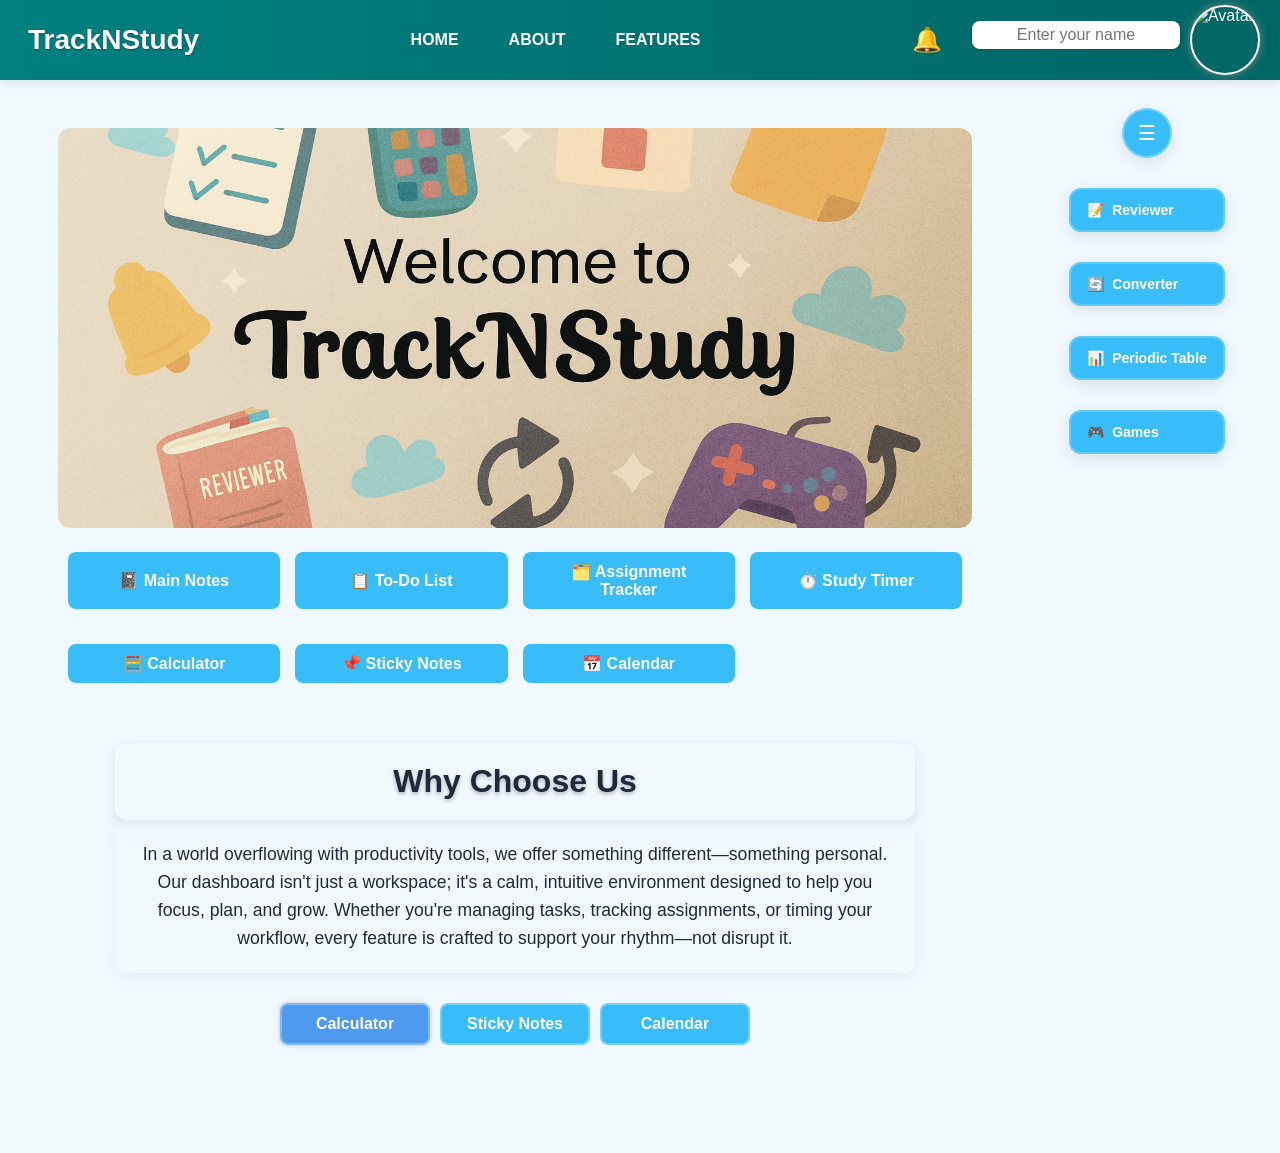
==== commit e0758138: "Add files via upload update index.html, style.css, script.js, and periodictable.html" ====
--- a/index.html
+++ b/index.html
@@ -31,6 +31,7 @@
           <img src="assets/avatars/default.png" id="userAvatar" alt="Avatar" onclick="toggleProfilePanel()">
         </div>
       </div>
+    
       <div class="profile-dropdown" id="profileDropdown">
         <div class="dropdown-item" onclick="toggleCustomizationPanel()">🎨 Customize</div>
         <hr class="dropdown-divider">
@@ -311,7 +312,7 @@
          <button onclick="window.location.href='testnpl.html'" class="dock-btn" title="Reviewer Converter">
            📝 <span>Reviewer</span>
          </button>
-         <button onclick="window.location.href='finalboss/converter.html'" class="dock-btn" title="Converter">
+         <button onclick="window.location.href='nyaknyak.html'" class="dock-btn" title="Converter">
            🔄 <span>Converter</span>
          </button>
          <button onclick="window.location.href='ai shish/periodictable.html'" class="dock-btn" title="Periodic Table">
--- a/style.css
+++ b/style.css
@@ -3,12 +3,33 @@
   box-sizing: border-box;
 }
 
-html, body {
+body.chill,
+body.chill-vibes {
+  background: #f0f9ff;
+  color: #1e293b;
+  font-family: 'Segoe UI', sans-serif;
+  transition: background 0.5s ease, color 0.5s ease;
   overflow-x: hidden;
-  width: 100%;
-  margin: 0;
-  padding: 0;
-}
+}
+
+body.chill {
+  background: #f0f9ff;
+  color: #1e293b;
+}
+
+body.chill .site-header {
+  background: linear-gradient(90deg, #008080, #006666);
+  color: white;
+}
+
+body.chill .site-header a {
+  color: white;
+}
+
+body.chill .logo {
+  color: white;
+}
+
 
 
 
@@ -111,17 +132,6 @@
 body.chill button {
   background: #38bdf8;
   color: white;
-}
-
-/* Calculator Layout Fixes: Responsive grid layout, overflow handling with auto-scroll and font scaling, logical button grouping, DEG/RAD toggle styling, smooth scrolling */
-/* Layout changes: Button grid limited to 4 columns, equals button spans 2 columns, number buttons rearranged for proper calculator order */
-body.chill {
-  /* Removed outer layer background for simplicity */
-  background: none;
-  color: #1e293b;
-  font-family: 'Segoe UI', sans-serif;
-  transition: background 0.5s ease, color 0.5s ease;
-  overflow-x: hidden;
 }
 
 /* Layout */
@@ -216,8 +226,8 @@
   transform: translate(-50%, -50%);
   font-size: 12px;
   font-weight: bold;
-  color: white;
-  text-shadow: 0 1px 2px rgba(0,0,0,0.5);
+  color: inherit;
+  text-shadow: 0 1px 2px rgba(0,0,0,0.3);
 }
 
 /* Filter Buttons */
@@ -233,7 +243,7 @@
   background: rgba(255, 255, 255, 0.2);
   border: 1px solid rgba(255, 255, 255, 0.3);
   border-radius: 6px;
-  color: white;
+  color: inherit;
   cursor: pointer;
   font-size: 12px;
   transition: all 0.2s ease;
@@ -257,10 +267,25 @@
   background: rgba(255, 255, 255, 0.2);
   border: 1px solid rgba(255, 255, 255, 0.3);
   border-radius: 8px;
-  color: white;
+  color: inherit;
   cursor: pointer;
   font-size: 12px;
   transition: all 0.2s ease;
+}
+
+.timer-presets button:hover {
+  background: rgba(255, 255, 255, 0.3);
+  transform: translateY(-1px);
+}
+
+.custom-timer input {
+  width: 100px;
+  padding: 8px;
+  border-radius: 6px;
+  border: 1px solid rgba(255, 255, 255, 0.3);
+  background: rgba(255, 255, 255, 0.2);
+  color: inherit;
+  text-align: center;
 }
 
 .timer-presets button:hover {
@@ -286,7 +311,7 @@
 }
 
 .custom-timer input::placeholder {
-  color: rgba(255, 255, 255, 0.7);
+  color: rgba(128, 128, 128, 0.7);
 }
 
 .custom-timer button {
@@ -515,7 +540,7 @@
 
 /* Site Header */
 .site-header {
-  
+   
   position: fixed;
   top: 0;
   left: 0;
@@ -524,6 +549,42 @@
   background: teal;
   z-index: 1000;
   box-shadow: 0 2px 10px rgba(0,0,0,0.1);
+}
+
+.header-content {
+  display: flex;
+  justify-content: space-between;
+  align-items: center;
+  height: 100%;
+  padding: 0 20px;
+  max-width: 1550px;
+  margin: 0 auto;
+}
+
+.logo {
+  font-size: 28px;
+  font-weight: bold;
+  color: inherit;
+  text-shadow: 0 1px 2px rgba(0,0,0,0.3);
+}
+
+.nav-menu a {
+  color: inherit;
+  text-decoration: none;
+  font-weight: 600;
+  font-size: 16px;
+  padding: 10px 15px;
+  border-radius: 5px;
+  transition: background 0.3s ease;
+}
+
+.nav-menu a:hover {
+  background: rgba(128, 128, 128, 0.2);
+}
+
+/* Default header text color fallback */
+.site-header, .site-header a, .site-header .logo {
+  color: white;
 }
 
 .header-content {
@@ -667,7 +728,7 @@
   font-size: 0.9em;
   font-style: italic;
   text-align: center;
-  color: #1e293b;
+  color: inherit;
   transition: transform 0.3s ease, opacity 0.3s ease;
   animation: fadeIn 1s ease-in;
 }
@@ -751,10 +812,9 @@
   border: 2px solid rgba(255, 255, 255, 0.3);
   border-radius: 8px;
   font-weight: bold;
-  color: white;
+  color: inherit;
   cursor: pointer;
-  transition: background-color 0.3s ease;
-  text-shadow: 0 1px 2px rgba(0,0,0,0.5);
+  transition: all 0.3s ease;
 }
 
 .toggle-button.active {
@@ -764,7 +824,7 @@
 }
 
 .toggle-button:hover {
-  background-color: #e0e0e0;
+  background-color: rgba(255, 255, 255, 0.35);
   transform: translateY(-2px);
   box-shadow: 0 4px 8px rgba(0,0,0,0.1);
 }
@@ -782,8 +842,7 @@
   border: 2px solid rgba(255, 255, 255, 0.2);
   border-radius: 15px;
   box-shadow: 0 8px 32px rgba(0, 0, 0, 0.1);
-  color: white;
-  text-shadow: 0 1px 2px rgba(0,0,0,0.5);
+  color: inherit;
 }
 
 .calc-container {
@@ -812,9 +871,9 @@
   scrollbar-width: thin;
   scrollbar-color: rgba(255, 255, 255, 0.3) transparent;
   scroll-behavior: smooth;
-  border-color: #000;
+  border-color: rgba(255, 255, 255, 0.3);
   font-weight: bold;
-  color: #000;
+  color: inherit;
 }
 
 .calc-result {
@@ -825,7 +884,7 @@
   border-top: none;
   border-radius: 0 0 8px 8px;
   background: rgba(255, 255, 255, 0.05);
-  color: black;
+  color: inherit;
   font-family: 'Courier New', monospace;
   font-weight: bold;
   box-sizing: border-box;
@@ -835,7 +894,7 @@
   scrollbar-width: thin;
   scrollbar-color: rgba(255, 255, 255, 0.3) transparent;
   scroll-behavior: smooth;
-  border-color: #000;
+  border-color: rgba(255, 255, 255, 0.3);
   
 }
 
@@ -1300,16 +1359,17 @@
     animation-duration: 0.5s !important;
     transition-duration: 0.3s !important;
   }
-  
+
   /* Simplify gradients on mobile for better performance */
-  body.chill {
+  body.chill,
+  body.chill-vibes {
     background: #f0f9ff;
   }
-  
+
   body.cyber {
     background: linear-gradient(180deg, #4b1463, #744174);
   }
-  
+
   body.sakura {
     background: linear-gradient(180deg, #fce4ec, #f8bbd9);
   }
@@ -1340,7 +1400,7 @@
   background: rgba(255, 255, 255, 0.2);
   border: 1px solid rgba(255, 255, 255, 0.3);
   border-radius: 6px;
-  color: white;
+  color: inherit;
   cursor: pointer;
   transition: all 0.2s ease;
   min-height: 45px;
@@ -1353,6 +1413,7 @@
 .keypad button:last-child {
    background: rgba(34, 197, 94, 0.8);
    border-color: rgba(34, 197, 94, 0.5);
+   color: white;
 }
 
 .keypad button:last-child:hover {
@@ -1548,7 +1609,7 @@
 .calendar-tooltip {
   position: absolute;
   background: rgba(0, 0, 0, 0.8);
-  color: white;
+  color: black;
   padding: 8px 12px;
   border-radius: 6px;
   font-size: 12px;
@@ -1565,12 +1626,13 @@
   justify-content: space-between;
   align-items: center;
   margin-bottom: 15px;
+  
 }
 
 .calendar-nav {
   background: rgba(255, 255, 255, 0.2);
   border: 2px solid rgba(255, 255, 255, 0.3);
-  color: white;
+  color: black;
   border-radius: 50%;
   width: 35px;
   height: 35px;
@@ -1589,7 +1651,7 @@
 }
 
 #calendarMonthYear {
-  color: white;
+  color: Black;
   font-size: 18px;
   margin: 0;
   flex: 1;
@@ -1606,9 +1668,11 @@
 .calendar-day-header {
   text-align: center;
   font-weight: bold;
-  color: rgba(255, 255, 255, 0.8);
+  color: inherit;
+  opacity: 0.8;
   font-size: 12px;
   padding: 8px 0;
+  color: black;
 }
 
 .calendar-days {
@@ -1626,8 +1690,9 @@
   cursor: pointer;
   border-radius: 6px;
   transition: all 0.2s ease;
-  color: white;
+  color: inherit;
   position: relative;
+  color: black;
 }
 
 .calendar-day:hover {
@@ -1654,11 +1719,11 @@
   margin-top: 15px;
   text-align: center;
   font-size: 14px;
-  color: rgba(255, 255, 255, 0.8);
+  color: black;
 }
 
 #selectedDateDisplay {
-  color: white;
+  color: black;
   font-weight: bold;
 }
 
@@ -1816,12 +1881,19 @@
   border: 2px solid rgba(255, 255, 255, 0.3);
   background: rgba(255, 255, 255, 0.15);
   backdrop-filter: blur(10px);
-  color: white;
+  color: inherit;
   cursor: pointer;
   transition: all 0.3s cubic-bezier(0.4, 0, 0.2, 1);
   position: relative;
   overflow: hidden;
   box-shadow: 0 4px 15px rgba(0, 0, 0, 0.1);
+}
+
+.feature-panel button:hover {
+  background: rgba(255, 255, 255, 0.25);
+  transform: translateY(-2px);
+  box-shadow: 0 8px 25px rgba(0, 0, 0, 0.2), 0 0 20px rgba(56, 189, 248, 0.4);
+  border-color: rgba(56, 189, 248, 0.5);
 }
 
 /* Glowing hover effect */
@@ -1857,6 +1929,7 @@
   background: rgba(56, 189, 248, 0.3);
   border-color: rgba(56, 189, 248, 0.7);
   box-shadow: 0 0 20px rgba(56, 189, 248, 0.4);
+  color: white;
 }
 
 /* Responsive design */
@@ -2642,10 +2715,12 @@
   cursor: pointer;
   border-bottom: 1px solid #f0f0f0;
   transition: background 0.2s ease;
+  color: #000;
 }
 
 .theme-option:hover {
   background: #f5f5f5;
+  
 }
 
 .theme-option:last-child {
@@ -2795,10 +2870,49 @@
   color: #fff;
 }
 
-b
+/* CYBER THEME - CALENDAR TEXT COLORS */
+body.cyber #calendar {
+  color: #00ffcc;
+}
+
+body.cyber .calendar-header h3 {
+  color: #00ffff;
+}
+
+body.cyber .calendar-day-header {
+  color: #00ffcc;
+}
+
+/* MONTH HEADER (Month Year) */
+body.cyber #calendarMonthYear {
+  color: #00ffff;
+}
+
+/* SELECTED DATE TEXT */
+body.cyber #selectedDateDisplay {
+  color: #ffffff;
+  font-weight: bold;
+}
+
+body.cyber .calendar-days div {
+  color: #ffffff;
+}
+
+body.cyber .calendar-selected-date {
+  color: #00ffcc;
+}
+
+body.cyber .calendar-nav {
+  color: #00ffff;
+}
+
+
 
 body.chill-vibes {
-  background: linear-gradient(135deg, #e6e6fa, #d8bfd8, #f5deb3);
+  background: linear-gradient(135deg, #fbc2eb 0%, #a6c1ee 50%, #89f7fe 100%);
+
+
+
   color: #2d3748;
 }
 
@@ -3049,16 +3163,25 @@
 }
 
 .shortcut-btn {
-  padding: 12px 20px;
-  background: rgba(255, 255, 255, 0.25);
-  border: 1px solid rgba(255, 255, 255, 0.3);
+  padding: 10px 20px;
+  border: none;
+  background: rgba(255, 255, 255, 0.2);
+  color: inherit;
+  backdrop-filter: blur(10px);
   border-radius: 8px;
-  color: inherit;
-  font-size: 14px;
   cursor: pointer;
   transition: all 0.3s ease;
-  font-family: inherit;
-  backdrop-filter: blur(5px);
+  font-weight: 600;
+  min-width: 140px;
+}
+
+.shortcut-btn:hover {
+  background: rgba(255, 255, 255, 0.3);
+  transform: translateY(-2px);
+}
+
+.shortcut-btn:active {
+  transform: translateY(0);
 }
 
 .section {
@@ -3123,14 +3246,14 @@
 
 
 .module {
-  background: #ffffff; /* solid background */
-  border: 2px solid #cccccc; /* visible border */
-  border-radius: 8px; /* smooth edges */
-  box-shadow: none; /* remove floating effect */
+  background: rgba(255, 255, 255, 0.15);
+  backdrop-filter: blur(10px);
+  border: 2px solid rgba(255, 255, 255, 0.2);
+  border-radius: 8px;
+  box-shadow: 0 8px 32px rgba(0, 0, 0, 0.1);
   padding: 20px;
   margin-bottom: 20px;
-  display: none; /* Hidden by default */
-
+  display: none;
 }
 
 /* Active state for modules - shows the module when clicked from carousel */
@@ -3602,4 +3725,5 @@
 
 #confirmCancel {
   background: #ccc;
-}+}
+
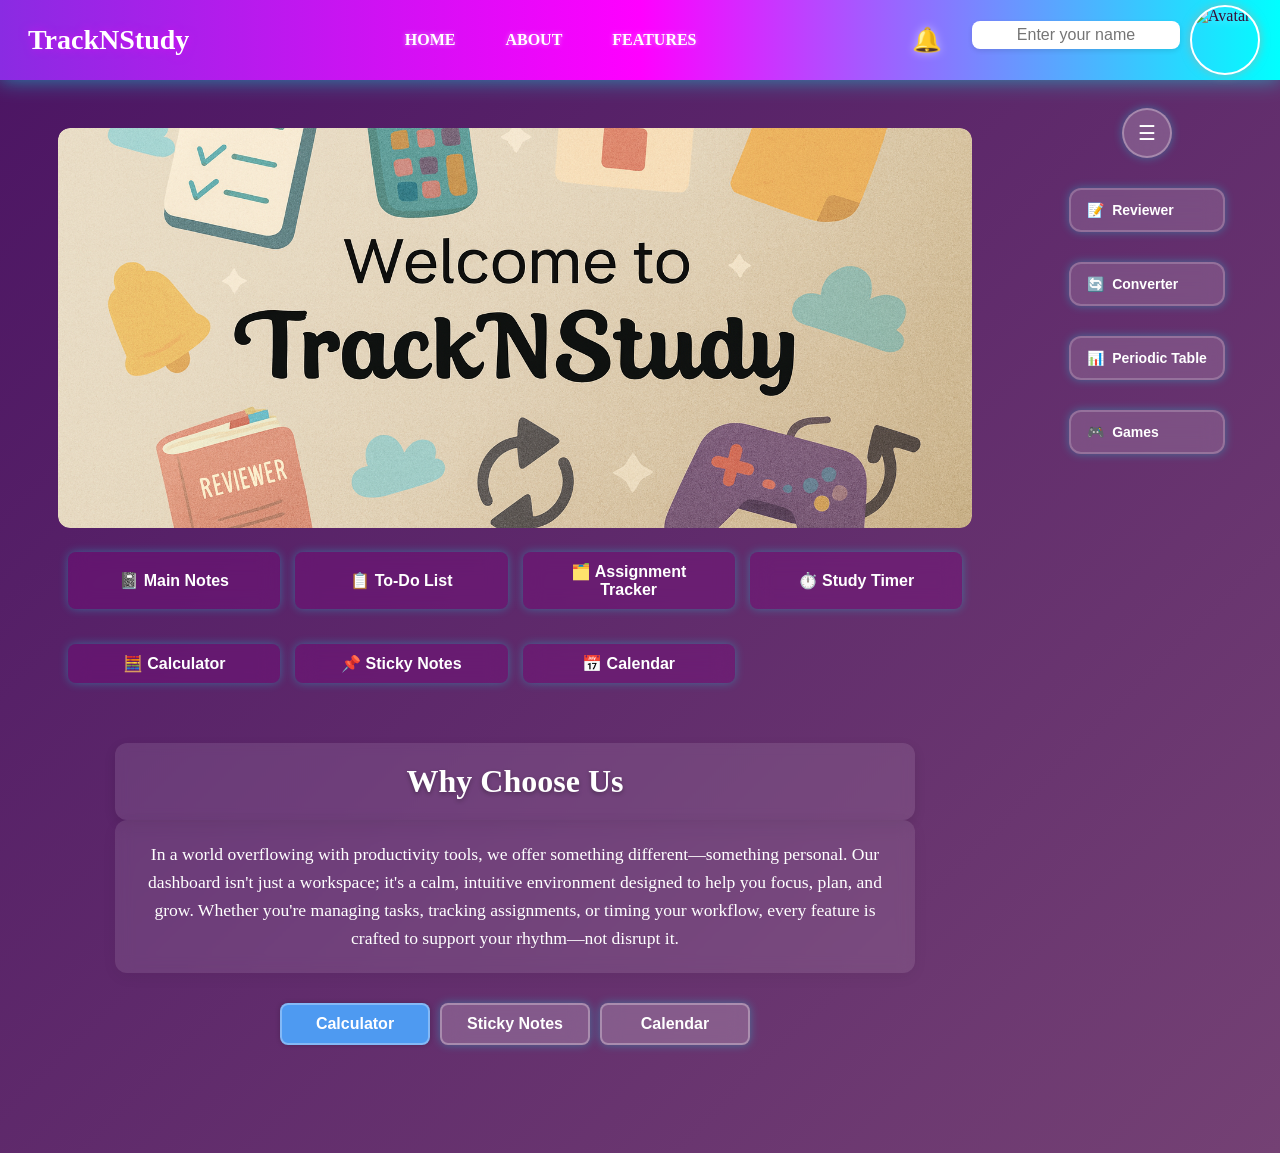
==== commit 07c27072: "Update index.html" ====
--- a/index.html
+++ b/index.html
@@ -389,4 +389,4 @@
    <script src="script.js"></script>
    
 </body>
-</html>+</html>
--- a/style.css
+++ b/style.css
@@ -540,7 +540,6 @@
 
 /* Site Header */
 .site-header {
-   
   position: fixed;
   top: 0;
   left: 0;
@@ -549,6 +548,7 @@
   background: teal;
   z-index: 1000;
   box-shadow: 0 2px 10px rgba(0,0,0,0.1);
+  color: inherit;
 }
 
 .header-content {
@@ -568,6 +568,11 @@
   text-shadow: 0 1px 2px rgba(0,0,0,0.3);
 }
 
+.nav-menu {
+  display: flex;
+  gap: 20px;
+}
+
 .nav-menu a {
   color: inherit;
   text-decoration: none;
@@ -582,52 +587,11 @@
   background: rgba(128, 128, 128, 0.2);
 }
 
-/* Default header text color fallback */
-.site-header, .site-header a, .site-header .logo {
-  color: white;
-}
-
-.header-content {
-  display: flex;
-  justify-content: space-between;
-  align-items: center;
-  height: 100%;
-  padding: 0 20px;
-  max-width: 1550px;
-  margin: 0 auto;
-}
-
-.logo {
-  font-size: 28px;
-  font-weight: bold;
-  color: white;
-  text-shadow: 0 1px 2px rgba(0,0,0,0.3);
-}
-
-.nav-menu {
-  display: flex;
-  gap: 20px;
-}
-
-.nav-menu a {
-  color: white;
-  text-decoration: none;
-  font-weight: 600;
-  font-size: 16px;
-  padding: 10px 15px;
-  border-radius: 5px;
-  transition: background 0.3s ease;
-}
-
-.nav-menu a:hover {
-  background: rgba(255, 255, 255, 0.2);
-}
-
 .profile-header {
   display: flex;
   align-items: center;
   gap: 15px;
-}
+}
 
 /* 👤 Profile */
 .profile-wrapper {
@@ -683,7 +647,6 @@
   position: absolute;
   top: 80px;
   right: 0;
-  background: #f0f9ff;
   padding: 15px;
   border-radius: 10px;
   box-shadow: 0 0 10px rgba(0,0,0,0.3);
@@ -850,7 +813,7 @@
   margin: 0 auto;
 }
 
-.calc-display {
+  .calc-display {
   position: relative;
   margin-bottom: 10px;
 }
@@ -862,7 +825,6 @@
   border: 2px solid rgba(255, 255, 255, 0.3);
   border-radius: 8px 8px 0 0;
   background: rgba(255, 255, 255, 0.1);
-  
   font-family: 'Courier New', monospace;
   box-sizing: border-box;
   min-height: 30px;
@@ -895,6 +857,196 @@
   scrollbar-color: rgba(255, 255, 255, 0.3) transparent;
   scroll-behavior: smooth;
   border-color: rgba(255, 255, 255, 0.3);
+}
+
+.calc-controls {
+  display: grid;
+  grid-template-columns: repeat(4, 1fr);
+  gap: 5px;
+  margin-bottom: 10px;
+}
+
+.calc-controls button {
+  padding: 10px;
+  font-size: 14px;
+  background: rgba(239, 68, 68, 0.8);
+  border: 1px solid rgba(239, 68, 68, 0.5);
+  border-radius: 6px;
+  color: inherit;
+  cursor: pointer;
+  transition: all 0.2s ease;
+}
+
+.calc-controls button:hover {
+  background: rgba(239, 68, 68, 0.9);
+  transform: translateY(-1px);
+}
+
+#modeBtn {
+  background: rgba(56, 189, 248, 0.8);
+  border-color: rgba(56, 189, 248, 0.5);
+}
+
+#modeBtn:hover {
+  background: rgba(56, 189, 248, 0.9);
+}
+
+.keypad {
+  display: grid;
+  grid-template-columns: repeat(4, 1fr);
+  gap: 5px;
+}
+
+.keypad button {
+  padding: 12px;
+  font-size: 16px;
+  background: rgba(255, 255, 255, 0.2);
+  border: 1px solid rgba(255, 255, 255, 0.3);
+  border-radius: 6px;
+  color: inherit;
+  cursor: pointer;
+  transition: all 0.2s ease;
+  min-height: 45px;
+  display: flex;
+  align-items: center;
+  justify-content: center;
+}
+
+/* Special button for equals */
+.equals-btn {
+  background: rgba(34, 197, 94, 0.8);
+  border-color: rgba(34, 197, 94, 0.5);
+  grid-column: span 2;
+}
+
+.equals-btn:hover {
+  background: rgba(34, 197, 94, 0.9);
+}
+
+.keypad button:last-child {
+  grid-column: span 4;
+}
+
+.keypad button:nth-child(24) { /* + button */
+  grid-column: span 2;
+}
+
+.keypad button:hover {
+  background: rgba(255, 255, 255, 0.3);
+  transform: translateY(-1px);
+}
+
+.keypad button:active {
+  transform: translateY(0);
+  background: rgba(255, 255, 255, 0.4);
+}
+
+/* Timer display colors */
+.timer-display #timerDisplay {
+  font-size: 1.8em;
+  font-weight: bold;
+  margin: 0;
+  color: inherit;
+}
+
+.timer-display #timerMode {
+  font-size: 0.8em;
+  margin: 5px 0 0 0;
+  color: inherit;
+  opacity: 0.8;
+}
+
+.timer-container .timer-ring {
+  width: 100%;
+  height: 100%;
+  transform: rotate(-90deg);
+}
+
+.timer-ring circle {
+  transition: stroke-dashoffset 0.35s;
+  transform: rotate(-90deg);
+  transform-origin: 50% 50%;
+}
+
+.session-log {
+  max-height: 100px;
+  overflow-y: auto;
+  background: rgba(255, 255, 255, 0.1);
+  border-radius: 8px;
+  padding: 10px;
+  margin-bottom: 10px;
+}
+
+.session-log h4 {
+  margin: 0 0 8px 0;
+  font-size: 14px;
+  color: inherit;
+}
+
+.session-log ul {
+  list-style: none;
+  padding: 0;
+  margin: 0;
+}
+
+.session-log li {
+  font-size: 12px;
+  color: inherit;
+  opacity: 0.8;
+  padding: 2px 0;
+}
+
+.motivational-quote {
+  background: rgba(255, 255, 255, 0.1);
+  border-radius: 8px;
+  padding: 10px;
+  font-size: 14px;
+  font-style: italic;
+  text-align: center;
+  color: inherit;
+  animation: fadeIn 1s ease-in;
+}
+
+.calc-expression {
+  width: 100%;
+  padding: 10px 15px;
+  text-align: right;
+  border: 2px solid rgba(255, 255, 255, 0.3);
+  border-radius: 8px 8px 0 0;
+  background: rgba(255, 255, 255, 0.1);
+  
+  font-family: 'Courier New', monospace;
+  box-sizing: border-box;
+  min-height: 30px;
+  overflow-x: auto;
+  white-space: nowrap;
+  scrollbar-width: thin;
+  scrollbar-color: rgba(255, 255, 255, 0.3) transparent;
+  scroll-behavior: smooth;
+  border-color: rgba(255, 255, 255, 0.3);
+  font-weight: bold;
+  color: inherit;
+}
+
+.calc-result {
+  width: 100%;
+  padding: 10px 15px;
+  text-align: right;
+  border: 2px solid rgba(255, 255, 255, 0.3);
+  border-top: none;
+  border-radius: 0 0 8px 8px;
+  background: rgba(255, 255, 255, 0.05);
+  color: inherit;
+  font-family: 'Courier New', monospace;
+  font-weight: bold;
+  box-sizing: border-box;
+  min-height: 40px;
+  overflow-x: auto;
+  white-space: nowrap;
+  scrollbar-width: thin;
+  scrollbar-color: rgba(255, 255, 255, 0.3) transparent;
+  scroll-behavior: smooth;
+  border-color: rgba(255, 255, 255, 0.3);
   
 }
 
@@ -1665,15 +1817,81 @@
   margin-bottom: 5px;
 }
 
-.calendar-day-header {
+  .calendar-day-header {
   text-align: center;
   font-weight: bold;
   color: inherit;
   opacity: 0.8;
   font-size: 12px;
   padding: 8px 0;
-  color: black;
-}
+}
+
+.calendar-days {
+  display: grid;
+  grid-template-columns: repeat(7, 1fr);
+  gap: 2px;
+}
+
+.calendar-day {
+  aspect-ratio: 1;
+  display: flex;
+  align-items: center;
+  justify-content: center;
+  font-size: 14px;
+  cursor: pointer;
+  border-radius: 6px;
+  transition: all 0.2s ease;
+  color: inherit;
+  position: relative;
+}
+
+.calendar-day:hover {
+  background: rgba(255, 255, 255, 0.2);
+}
+
+.calendar-day.today {
+  background: rgba(56, 189, 248, 0.3);
+  border: 2px solid rgba(56, 189, 248, 0.5);
+  font-weight: bold;
+}
+
+.calendar-day.selected {
+  background: rgba(34, 197, 94, 0.3);
+  border: 2px solid rgba(34, 197, 94, 0.5);
+  font-weight: bold;
+}
+
+.calendar-day.empty {
+  cursor: default;
+}
+
+.calendar-selected-date {
+  margin-top: 15px;
+  text-align: center;
+  font-size: 14px;
+  color: inherit;
+}
+
+#selectedDateDisplay {
+  color: inherit;
+  font-weight: bold;
+}
+
+/* Tooltip */
+.calendar-tooltip {
+  position: absolute;
+  background: rgba(0, 0, 0, 0.8);
+  color: white;
+  padding: 8px 12px;
+  border-radius: 6px;
+  font-size: 12px;
+  pointer-events: none;
+  z-index: 100;
+  max-width: 200px;
+  white-space: nowrap;
+  overflow: hidden;
+  text-overflow: ellipsis;
+}
 
 .calendar-days {
   display: grid;
@@ -1765,7 +1983,7 @@
   height: 3.125rem;
   cursor: pointer;
   font-size: 1.25rem;
-  color: white;
+  color: inherit;
   transition: all 0.3s ease;
   box-shadow: 0 4px 15px rgba(0, 0, 0, 0.1);
   align-self: center;
@@ -1774,8 +1992,32 @@
   display: flex;
   align-items: center;
   justify-content: center;
-  
-}
+}
+
+.dock-toggle:hover {
+  background: rgba(255, 255, 255, 0.3);
+  transform: scale(1.1);
+}
+
+.dock-btn {
+  background: rgba(255, 255, 255, 0.15);
+  backdrop-filter: blur(10px);
+  border: 2px solid rgba(255, 255, 255, 0.2);
+  border-radius: 0.75rem;
+  padding: 0.75rem 1rem;
+  color: inherit;
+  font-size: 0.875rem;
+  font-weight: 600;
+  cursor: pointer;
+  transition: all 0.3s ease;
+  box-shadow: 0 4px 15px rgba(0, 0, 0, 0.1);
+  display: flex;
+  align-items: center;
+  gap: 0.5rem;
+  min-width: 0;
+  justify-content: flex-start;
+  width: 100%;
+}
 
 .dock-toggle:hover {
   background: rgba(255, 255, 255, 0.3);
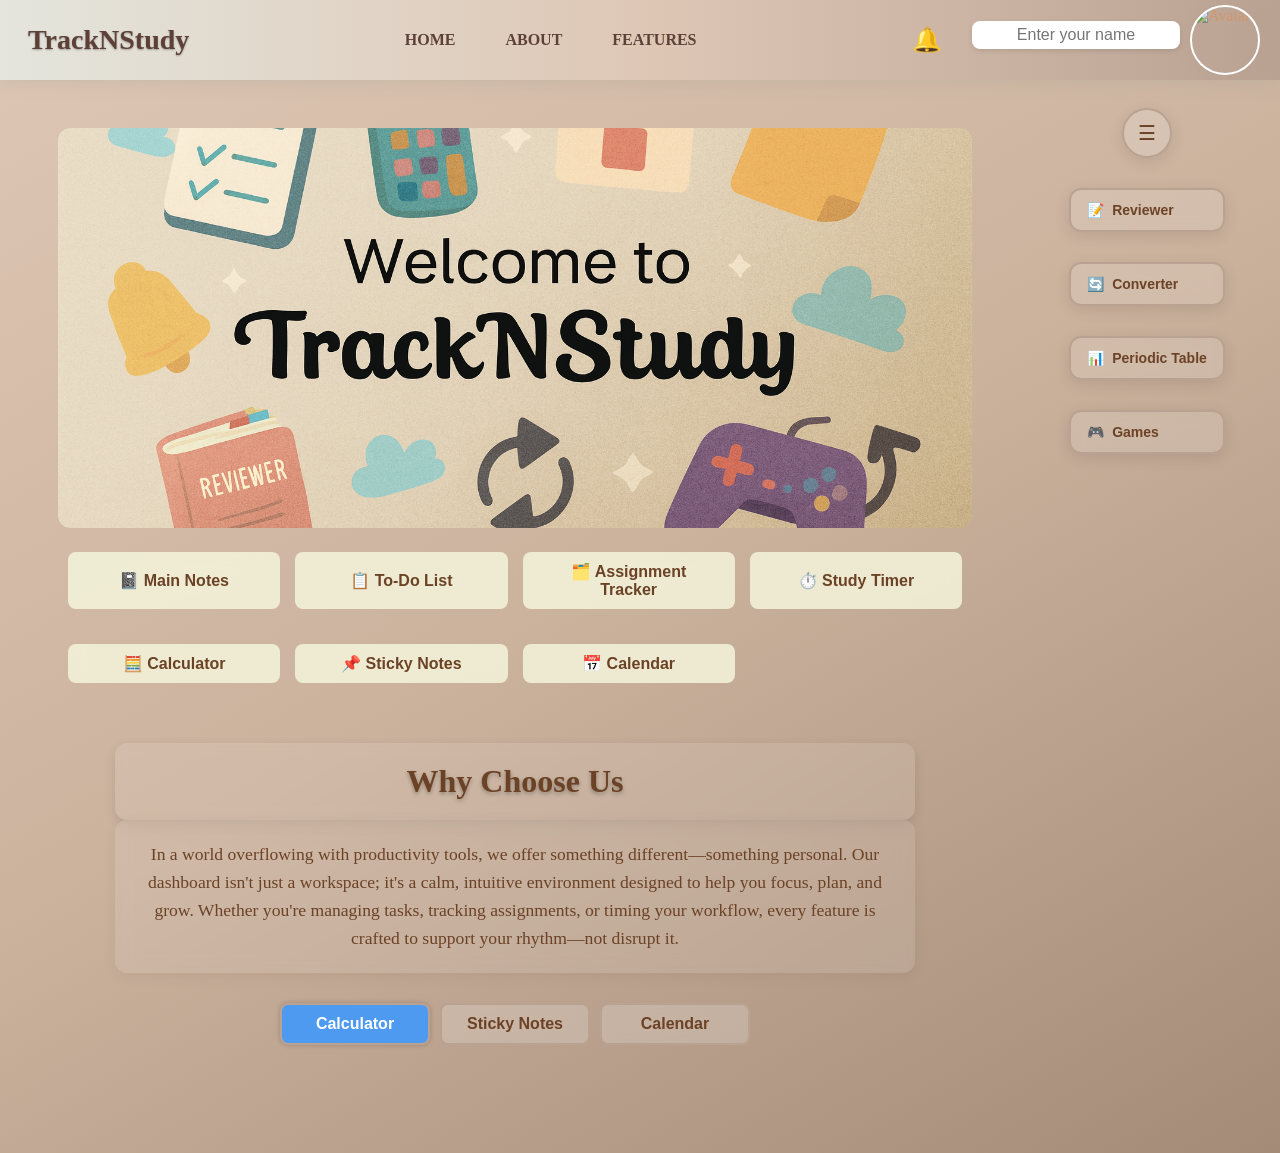
==== commit 62923a62: "Update index.html" ====
--- a/index.html
+++ b/index.html
@@ -54,9 +54,9 @@
           <div class="theme-dropdown-container">
             <button class="theme-button" onclick="toggleThemeDropdown()">Select Theme</button>
             <div class="theme-dropdown" id="themeDropdown">
+              <div class="theme-option" onclick="setTheme('sakura')">Neutral</div>
               <div class="theme-option" onclick="setTheme('cyber')">Cyber</div>
               <div class="theme-option" onclick="setTheme('chill-vibes')">Chill Vibes</div>
-              <div class="theme-option" onclick="setTheme('sakura')">Neutral</div>
               <div class="theme-option" onclick="setTheme('Earth')">Sakura</div>
               <div class="theme-option" onclick="setTheme('Mist')">Cool Mist</div>
               <div class="theme-option" onclick="setTheme('Sand')">Soft Sand</div>
--- a/style.css
+++ b/style.css
@@ -591,7 +591,7 @@
   display: flex;
   align-items: center;
   gap: 15px;
-}
+}
 
 /* 👤 Profile */
 .profile-wrapper {
@@ -1005,7 +1005,7 @@
   text-align: center;
   color: inherit;
   animation: fadeIn 1s ease-in;
-}
+}
 
 .calc-expression {
   width: 100%;
@@ -1891,7 +1891,7 @@
   white-space: nowrap;
   overflow: hidden;
   text-overflow: ellipsis;
-}
+}
 
 .calendar-days {
   display: grid;
@@ -2017,7 +2017,7 @@
   min-width: 0;
   justify-content: flex-start;
   width: 100%;
-}
+}
 
 .dock-toggle:hover {
   background: rgba(255, 255, 255, 0.3);
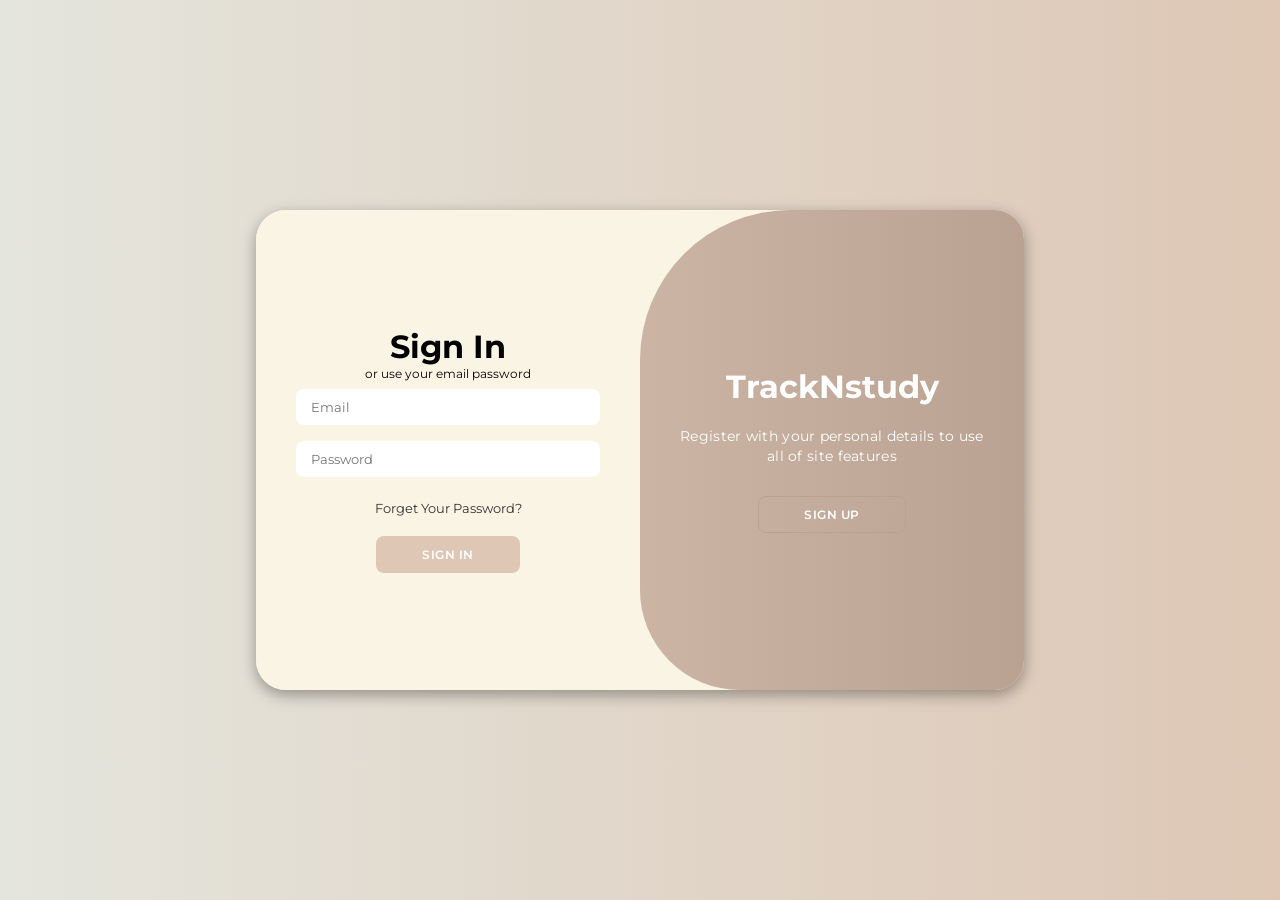
==== commit cd488ec9: "Add files via upload update old files" ====
--- a/index.html
+++ b/index.html
@@ -1,392 +1,58 @@
 <!DOCTYPE html>
 <html lang="en">
+
 <head>
-  <meta charset="UTF-8">
-  <title>Student Dashboard</title>
-  <link rel="stylesheet" href="style.css">
-  <meta name="viewport" content="width=device-width, initial-scale=1.0">
+    <meta charset="UTF-8">
+    <meta name="viewport" content="width=device-width, initial-scale=1.0">
+    <link rel="stylesheet" href="https://cdnjs.cloudflare.com/ajax/libs/font-awesome/6.4.2/css/all.min.css">
+    <link rel="stylesheet" href="form.css">
+    <title>Modern Login Page | AsmrProg</title>
 </head>
-<body class="chill">
-  <div class="dashboard">
-    <header class="site-header">
-      <div class="header-content">
-        <div class="logo"><span class="logo-icon"></span>TrackNStudy</div>
-        <button class="hamburger-menu" aria-label="Toggle navigation" onclick="toggleMobileMenu()">
-          <span></span>
-          <span></span>
-          <span></span>
-        </button>
-        <nav class="nav-menu" id="navMenu">
-          <a href="#" onclick="closeMobileMenuOnClick()">HOME</a>
-          <a href="#" onclick="showAbout(); closeMobileMenuOnClick()">ABOUT</a>
-          <a href="#" onclick="showFeatures(); closeMobileMenuOnClick()">FEATURES</a>
-        </nav>
-        <div class="profile-header">
-          <div class="notification-bell" onclick="toggleNotificationDropdown()">
-            🔔
-            <span class="badge" id="notificationBadge"></span>
-          </div>
-          <div class="profile-section">
-          <input type="text" id="userName" placeholder="Enter your name">
-          <img src="assets/avatars/default.png" id="userAvatar" alt="Avatar" onclick="toggleProfilePanel()">
+
+<body>
+
+    <div class="container" id="container">
+        <div class="form-container sign-up">
+            <form>
+                <h1>Create Account</h1>
+                
+                <span>or use your email for registration</span>
+                <input type="text" placeholder="Name">
+                <input type="email" placeholder="Email">
+                <input type="password" placeholder="Password">
+                <button>Sign Up</button>
+            </form>
         </div>
-      </div>
-    
-      <div class="profile-dropdown" id="profileDropdown">
-        <div class="dropdown-item" onclick="toggleCustomizationPanel()">🎨 Customize</div>
-        <hr class="dropdown-divider">
-        <div class="dropdown-item" onclick="logout()">🚪 Log Out</div>
-      </div>
-      <div class="customization-panel" id="customizationPanel">
-        <h3>🎨 Customize</h3>
-        <div class="custom-option">
-          <label>🏠 Change Homepage Background Color:</label>
-          <input type="color" id="homepageBgColorPicker" onchange="setHomepageBackground(this.value)">
+        <div class="form-container sign-in" id="sign-up">
+            <form>
+                <h1>Sign In</h1>
+                
+                <span>or use your email password</span>
+                <input type="email" placeholder="Email">
+                <input type="password" placeholder="Password">
+                <a href="#">Forget Your Password?</a>
+                <button>Sign In</button>
+            </form>
         </div>
-        <hr class="option-divider">
-        <div class="custom-option">
-          <label>🖼️ Change Header Background Color:</label>
-          <input type="color" id="headerBgColorPicker" onchange="setHeaderBackground(this.value)">
+        <div class="toggle-container">
+            <div class="toggle">
+                <div class="toggle-panel toggle-left">
+                    <h1>Welcome Back!</h1>
+                    <p>Enter your personal details to use all of site features</p>
+                    <button class="hidden" id="login">Sign In</button>
+                </div>
+                <div class="toggle-panel toggle-right">
+                    <h1>TrackNstudy</h1>
+                    <p>Register with your personal details to use all of site features</p>
+                    <button class="hidden" id="register">Sign Up</button>
+                </div>
+            </div>
         </div>
-        <hr class="option-divider">
-        <div class="custom-option">
-          <label>🎭 Theme:</label>
-          <div class="theme-dropdown-container">
-            <button class="theme-button" onclick="toggleThemeDropdown()">Select Theme</button>
-            <div class="theme-dropdown" id="themeDropdown">
-              <div class="theme-option" onclick="setTheme('sakura')">Neutral</div>
-              <div class="theme-option" onclick="setTheme('cyber')">Cyber</div>
-              <div class="theme-option" onclick="setTheme('chill-vibes')">Chill Vibes</div>
-              <div class="theme-option" onclick="setTheme('Earth')">Sakura</div>
-              <div class="theme-option" onclick="setTheme('Mist')">Cool Mist</div>
-              <div class="theme-option" onclick="setTheme('Sand')">Soft Sand</div>
-            </div>
-          </div>
-        </div>
-        <hr class="option-divider">
-        <div class="custom-option">
-          <label>👤 Update Profile / Avatar:</label>
-          <input type="file" id="avatarUpload" accept="image/*" onchange="uploadAvatar(event)">
-        </div>
-        <button onclick="resetCustomizations()">🔄 Reset</button>
-      </div>
-      <div class="notification-dropdown" id="notificationDropdown">
-        <div class="notification-list" id="notificationList"></div>
-        <div class="notification-actions">
-          <button onclick="markAsRead()">✅ Mark as Read</button>
-          <button onclick="deleteAll()">🗑️ Delete All</button>
-          <button onclick="showHistory()">🔄 History</button>
-          <button onclick="renderNotifications()">Back</button>
-        </div>
-      </div>
-    </header>
+    </div>
 
-    <div class="content">
-    <section class="background-images">
-      <div class="images-container">
-        <img src="angas.png" alt="Background 1">
-      </div>
-    </section>
+    <script src="form.js"></script>
 
     
-    <div class="shortcut-container">
-      <button class="shortcut-btn" data-target="main-notes">📓 Main Notes</button>
-      <button class="shortcut-btn" data-target="todo-list">📋 To-Do List</button>
-      <button class="shortcut-btn" data-target="assignment-tracker">🗂️ Assignment Tracker</button>
-      <button class="shortcut-btn" data-target="study-timer">⏱️ Study Timer</button>
-      <button class="shortcut-btn" data-target="Calculator">🧮 Calculator</button>
-      <button class="shortcut-btn" data-target="StickyNotes">📌 Sticky Notes</button>
-      <button class="shortcut-btn" data-target="Calendar">📅 Calendar</button>
-    </div>
+</body>
 
-
-    
-    <div class="feature-box box-pad-V" data-name="Reviewer"></div>
-    <div class="feature-box box-pad-V" data-name="Planner"></div>
-    <div class="feature-box box-pad-V" data-name="Timer"></div>
-    <div class="feature-box box-pad-V" data-name="Calculator"></div>
-    <div class="feature-box box-pad-V" data-name="StickyNotes"></div>
-    <div class="feature-box box-pad-V" data-name="Calendar"></div>
-
-    
-    <div class="module notes-module" id="main-notes">
-      <h2>Main Notes</h2>
-      <div class="toolbar">
-        <button id="penTool" title="Pen Tool">✏️</button>
-        <button id="highlighterTool" title="Highlighter">🖍️</button>
-        <input type="color" id="fontColorPicker" title="Font Color" value="#1e293b">
-        <button id="eraserTool" title="Eraser">🧽</button>
-      </div>
-      <div contenteditable="true" id="notesArea" class="notes-area" placeholder="Start typing your notes here..."></div>
-    </div>
-
-    <section class="tool-grid">
-      
-      <div class="module todo-module" id="todo-list">
-        <h2>📝 To-Do List</h2>
-        <input type="text" id="taskInput" placeholder="New task" maxlength="20">
-        <select id="taskPriority">
-          <option value="low">Low Priority</option>
-          <option value="medium" selected>Medium Priority</option>
-          <option value="high">High Priority</option>
-        </select>
-        <input type="date" id="taskDate" min="">
-        <button onclick="addTask()">Add</button>
-        <button onclick="resetTasks()">Reset</button>
-        <ul id="taskList" class="scrollable-list sortable-list"></ul>
-        <div class="quote">Stay focused, stay chill—your tasks, your pace.</div>
-      </div>
-
-      
-      <div class="module assignments-module" id="assignment-tracker">
-        <h2>📅 Assignment Tracker</h2>
-        <input type="text" id="assignmentInput" placeholder="Assignment name (e.g., Math - Chapter 5)" maxlength="20">
-        <input type="date" id="assignmentDate" min="">
-        <button onclick="addAssignment()">Add</button>
-        <button onclick="resetAssignments()">Reset</button>
-        <div class="progress-bar">
-          <div class="progress-fill" id="assignmentProgress"></div>
-          <span class="progress-text" id="assignmentProgressText">0/0 Completed</span>
-        </div>
-        <ul id="assignmentList" class="scrollable-list"></ul>
-        <div class="quote">Deadlines don't have to be scary. We make them manageable.</div>
-      </div>
-
-      
-      <div class="module timer-module" id="study-timer">
-        <h2>⏱️ Study Timer</h2>
-        <div class="timer-presets">
-          <button onclick="setPreset('pomodoro')">🍅 Pomodoro (25/5)</button>
-          <button onclick="setPreset('deep')">🧠 Deep Focus (50/10)</button>
-          <button onclick="setPreset('chill')">😌 Chill Mode (15/5)</button>
-        </div>
-        <div class="custom-timer">
-          <input type="number" id="customMinutes" placeholder="Custom minutes" min="1" max="180">
-          <button onclick="setCustomTimer()">Set Custom Timer</button>
-        </div>
-        <div class="timer-container">
-          <svg class="timer-ring" viewBox="0 0 120 120">
-            <circle cx="60" cy="60" r="54" stroke="#e6e6e6" stroke-width="6" fill="none"/>
-            <circle cx="60" cy="60" r="54" stroke="#38bdf8" stroke-width="6" fill="none" stroke-dasharray="339.3" stroke-dashoffset="339.3" id="timerProgress"/>
-          </svg>
-          <div class="timer-display">
-            <p id="timerDisplay">00:00</p>
-            <p id="timerMode">Ready</p>
-          </div>
-        </div>
-        <div class="timer-controls">
-          <button onclick="startTimer()">Start</button>
-          <button onclick="pauseTimer()">Pause</button>
-          <button onclick="resetTimer()">Reset</button>
-        </div>
-        <div class="session-log">
-          <h4>Today's Sessions</h4>
-          <ul id="sessionList"></ul>
-        </div>
-        <div class="motivational-quote" id="motivationalQuote">Every second counts when you're building something great.</div>
-      </div>
-    </section>
-
-    <h2 class="why-choose-title" id="reviewer">Why Choose Us</h2>
-    <p class="why-choose-text">In a world overflowing with productivity tools, we offer something different—something personal. Our dashboard isn't just a workspace; it's a calm, intuitive environment designed to help you focus, plan, and grow. Whether you're managing tasks, tracking assignments, or timing your workflow, every feature is crafted to support your rhythm—not disrupt it.</p>
-
-    <div class="button-container">
-       <button class="toggle-button active" onclick="showSection('calculator')">Calculator</button>
-       <button class="toggle-button" onclick="showSection('notes')">Sticky Notes</button>
-       <button class="toggle-button" onclick="showSection('calendar')">Calendar</button>
-     </div>
-
-    <div id="calculator" class="section">
-      <h2>🧮 Scientific Calculator</h2>
-      <div class="calc-container" tabindex="0">
-        <div class="calc-display">
-          <div id="calcExpression" class="calc-expression"></div>
-          <div id="calcResult" class="calc-result"></div>
-          
-        </div>
-
-        
-
-<div class="calc-controls">
-          <button onclick="toggleMode()" id="modeBtn">DEG</button>
-          <button onclick="clearAll()">AC</button>
-          <button onclick="clearEntry()">C</button>
-          <button onclick="backspace()">⌫</button>
-        </div>
-        <div class="keypad">
-          
-          <button onclick="appendCalc('sin(')">sin</button>
-          <button onclick="appendCalc('cos(')">cos</button>
-          <button onclick="appendCalc('tan(')">tan</button>
-          <button onclick="appendCalc('log(')">log</button>
-          
-          <button onclick="appendCalc('asin(')">asin</button>
-          <button onclick="appendCalc('acos(')">acos</button>
-          <button onclick="appendCalc('atan(')">atan</button>
-          <button onclick="appendCalc('ln(')">ln</button>
-         
-          
-          
-          
-          <button onclick="appendCalc('sqrt(')">√</button>
-          <button onclick="appendCalc('cbrt(')">∛</button>
-          <button onclick="appendCalc('Math.PI')">π</button>
-          <button onclick="appendCalc('Math.E')">e</button>
-          
-          <button onclick="appendCalc('(')">(</button>
-          <button onclick="appendCalc(')')">)</button>
-          
-
-          <button onclick="appendCalc('1')">1</button>
-          <button onclick="appendCalc('2')">2</button>
-          <button onclick="appendCalc('3')">3</button>
-          
-          
-          <button onclick="appendCalc('4')">4</button>
-          <button onclick="appendCalc('5')">5</button>
-          <button onclick="appendCalc('6')">6</button>
-          
-          
-          <button onclick="appendCalc('7')">7</button>
-          <button onclick="appendCalc('8')">8</button>
-          <button onclick="appendCalc('9')">9</button>
-          <button onclick="appendCalc('0')">0</button>
-          <button onclick="appendCalc('^')">^</button>
-          <button onclick="backspace()">⌫</button>
-          <button onclick="appendCalc('+')">+</button>
-          
-          
-          <button onclick="appendCalc('/')">÷</button>
-          <button onclick="appendCalc('*')">×</button>
-          <button onclick="appendCalc('-')">-</button>
-          <button onclick="appendCalc('.')">.</button>
-          <button onclick="calculate()" class="equals-btn">=</button>
-          
-        </div>
-      </div>
-    </div>
-
-    <div id="notes" class="section">
-      <h2>📌 Sticky Notes</h2>
-      <div class="note-input-container">
-        <textarea id="noteInput" placeholder="Write your note here..." maxlength="200"></textarea>
-        <div class="char-counter"><span id="charCount">0</span>/200</div>
-        <button onclick="addNote()" class="note-add-btn">Add Note</button>
-        <button onclick="resetNotes()" class="note-reset-btn">Reset</button>
-      </div>
-      <div class="notes-container">
-        <ul id="noteList"></ul>
-      </div>
-    </div>
-
-    <div id="calendar" class="section">
-       <h2>📅 Calendar</h2>
-       <div class="calendar-widget">
-         <div class="calendar-header">
-           <button onclick="prevMonth()" class="calendar-nav">‹</button>
-           <h3 id="calendarMonthYear">Month Year</h3>
-           <button onclick="nextMonth()" class="calendar-nav">›</button>
-         </div>
-         <div class="calendar-grid">
-           <div class="calendar-day-header">Sun</div>
-           <div class="calendar-day-header">Mon</div>
-           <div class="calendar-day-header">Tue</div>
-           <div class="calendar-day-header">Wed</div>
-           <div class="calendar-day-header">Thu</div>
-           <div class="calendar-day-header">Fri</div>
-           <div class="calendar-day-header">Sat</div>
-         </div>
-         <div class="calendar-days" id="calendarDays"></div>
-         <div class="calendar-selected-date">
-           Selected: <span id="selectedDateDisplay">None</span>
-         </div>
-         <div class="calendar-tooltip" id="calendarTooltip"></div>
-       </div>
-     </div>
-
-
-    </div>
-     <div class="sidebar-dock" id="sidebarDock">
-       <button class="dock-toggle" onclick="toggleSidebar()" title="Toggle Sidebar">☰</button>
-       <div class="dock-buttons">
-         <button onclick="window.location.href='testnpl.html'" class="dock-btn" title="Reviewer Converter">
-           📝 <span>Reviewer</span>
-         </button>
-         <button onclick="window.location.href='nyaknyak.html'" class="dock-btn" title="Converter">
-           🔄 <span>Converter</span>
-         </button>
-         <button onclick="window.location.href='ai shish/periodictable.html'" class="dock-btn" title="Periodic Table">
-           📊 <span>Periodic Table</span>
-         </button>
-         <button onclick="goToGames()" class="dock-btn" title="Games">
-  🎮 <span>Games</span>
-
-         </button>
-       </div>
-     </div>
-
-   </div>
-
-   <!-- Modals -->
-   <div id="about-modal" class="modal-overlay">
-     <div class="modal-content">
-       <button class="modal-close" onclick="closeModal('about-modal')">&times;</button>
-       <h2>ABOUT</h2>
-       <p>TrackNStudy is a productivity platform designed to help students organize, manage, and elevate their study experience. Whether you're preparing for exams, tracking assignments, or simply trying to stay focused, this website brings together essential tools in one clean, accessible space.</p>
-       <p>Built with simplicity and functionality in mind, TrackNStudy empowers users to take control of their academic journey. Each feature is crafted to reduce stress, boost efficiency, and make studying feel less overwhelming and more rewarding.</p>
-       <p>From note-taking to time management, this platform is your all-in-one study companion — perfect for learners who value structure, clarity, and a touch of creativity.</p>
-       <p>This website was proudly created by a Grade 12 student from STI and completed in 2025.</p>
-       <hr>
-
-<h2 class="contact-title">Contact Us</h2>
-
-<p>If you have questions, feedback, or suggestions, feel free to reach out:</p>
-
-<p>
-  📧 Email: 
-  <a href="mailto:your@email.com">
-    tracknstudy@gmail.com
-  </a>
-</p>
-
-<p>📱 Phone: 09561452358</p>
-<p>📍 Location: Philippines</p>
-     </div>
-   </div>
-
-   <div id="features-modal" class="modal-overlay">
-     <div class="modal-content">
-       <button class="modal-close" onclick="closeModal('features-modal')">&times;</button>
-       <h2>FEATURES</h2>
-       <p>Here's a breakdown of all the tools available on TrackNStudy — each one designed to support a specific part of your study workflow:</p>
-       <ul>
-         <li><strong>Main Notes</strong> – A clean space to write, organize, and revisit your key study notes.</li>
-         <li><strong>To-Do List</strong> – Stay on top of your tasks with a simple checklist system.</li>
-         <li><strong>Assignment Tracker</strong> – Log your upcoming assignments with due dates and descriptions.</li>
-         <li><strong>Study Timer</strong> – Use focused time blocks (like Pomodoro) to stay productive.</li>
-         <li><strong>Calculator</strong> – A built-in scientific calculator for quick math operations and advanced functions.</li>
-         <li><strong>Sticky Notes</strong> – Jot down reminders, ideas, or motivational quotes.</li>
-         <li><strong>Calendar</strong> – View your schedule at a glance.</li>
-         <li><strong>Reviewer</strong> – Upload or create review materials for quizzes and exams.</li>
-         <li><strong>Converter</strong> – Convert units, currencies, or values with ease.</li>
-         <li><strong>Games</strong> – Take short breaks with educational or relaxing games.</li>
-         <li><strong>Periodic Table</strong> – Explore elements interactively.</li>
-       </ul>
-     </div>
-   </div>
-
-   <!-- CUSTOM CONFIRM MODAL -->
-<div id="confirmModal" class="confirm-modal">
-  <div class="confirm-box">
-    <p id="confirmMessage">Are you sure?</p>
-    <div class="confirm-buttons">
-      <button id="confirmOk">OK</button>
-      <button id="confirmCancel">Cancel</button>
-    </div>
-  </div>
-</div>
-
-   <script src="script.js"></script>
-   
-</body>
 </html>
--- a/form.css
+++ b/form.css
@@ -0,0 +1,210 @@
+@import url('https://fonts.googleapis.com/css2?family=Montserrat:wght@300;400;500;600;700&display=swap');
+
+*{
+    margin: 0;
+    padding: 0;
+    box-sizing: border-box;
+    font-family: 'Montserrat', sans-serif;
+}
+
+body{
+    background-color: #b9a292;
+    background: linear-gradient(to right, #E4E5dd, #dec7b5);
+    display: flex;
+    align-items: center;
+    justify-content: center;
+    flex-direction: column;
+    height: 100vh;
+}
+
+.container{
+    background-color: #faf4e5;
+    border-radius: 30px;
+    box-shadow: 0 5px 15px rgba(0, 0, 0, 0.35);
+    position: relative;
+    overflow: hidden;
+    width: 768px;
+    max-width: 100%;
+    min-height: 480px;
+}
+
+.container p{
+    font-size: 14px;
+    line-height: 20px;
+    letter-spacing: 0.3px;
+    margin: 20px 0;
+}
+
+.container span{
+    font-size: 12px;
+}
+
+.container a{
+    color: #333;
+    font-size: 13px;
+    text-decoration: none;
+    margin: 15px 0 10px;
+}
+
+.container button{
+    background-color: #dec7b5;
+    color: #fff;
+    font-size: 12px;
+    padding: 10px 45px;
+    border: 1px solid transparent;
+    border-radius: 8px;
+    font-weight: 600;
+    letter-spacing: 0.5px;
+    text-transform: uppercase;
+    margin-top: 10px;
+    cursor: pointer;
+}
+
+.container button.hidden{
+    background-color: transparent;
+    border-color: #b9a292;
+}
+
+.container form{
+    background-color: #faf4e5;
+    display: flex;
+    align-items: center;
+    justify-content: center;
+    flex-direction: column;
+    padding: 0 40px;
+    height: 100%;
+}
+
+.container input{
+    background-color: #fff;
+    border: none;
+    margin: 8px 0;
+    padding: 10px 15px;
+    font-size: 13px;
+    border-radius: 8px;
+    width: 100%;
+    outline: none;
+}
+
+.form-container{
+    position: absolute;
+    top: 0;
+    height: 100%;
+    transition: all 0.6s ease-in-out;
+}
+
+.sign-in{
+    left: 0;
+    width: 50%;
+    z-index: 2;
+}
+
+.container.active .sign-in{
+    transform: translateX(100%);
+}
+
+.sign-up{
+    left: 0;
+    width: 50%;
+    opacity: 0;
+    z-index: 1;
+}
+
+.container.active .sign-up{
+    transform: translateX(100%);
+    opacity: 1;
+    z-index: 5;
+    animation: move 0.6s;
+}
+
+@keyframes move{
+    0%, 49.99%{
+        opacity: 0;
+        z-index: 1;
+    }
+    50%, 100%{
+        opacity: 1;
+        z-index: 5;
+    }
+}
+
+.social-icons{
+    margin: 20px 0;
+}
+
+.social-icons a{
+    border: 1px solid #faf4e5;
+    border-radius: 20%;
+    display: inline-flex;
+    justify-content: center;
+    align-items: center;
+    margin: 0 3px;
+    width: 40px;
+    height: 40px;
+}
+
+.toggle-container{
+    position: absolute;
+    top: 0;
+    left: 50%;
+    width: 50%;
+    height: 100%;
+    overflow: hidden;
+    transition: all 0.6s ease-in-out;
+    border-radius: 150px 0 0 100px;
+    z-index: 1000;
+}
+
+.container.active .toggle-container{
+    transform: translateX(-100%);
+    border-radius: 0 150px 100px 0;
+}
+
+.toggle{
+    background-color: #b9a292;
+    height: 100%;
+    background: linear-gradient(to right, #dec7b5, #b9a292);
+    color: #fff;
+    position: relative;
+    left: -100%;
+    height: 100%;
+    width: 200%;
+    transform: translateX(0);
+    transition: all 0.6s ease-in-out;
+}
+
+.container.active .toggle{
+    transform: translateX(50%);
+}
+
+.toggle-panel{
+    position: absolute;
+    width: 50%;
+    height: 100%;
+    display: flex;
+    align-items: center;
+    justify-content: center;
+    flex-direction: column;
+    padding: 0 30px;
+    text-align: center;
+    top: 0;
+    transform: translateX(0);
+    transition: all 0.6s ease-in-out;
+}
+
+.toggle-left{
+    transform: translateX(-200%);
+}
+
+.container.active .toggle-left{
+    transform: translateX(0);
+}
+
+.toggle-right{
+    right: 0;
+    transform: translateX(0);
+}
+
+.container.active .toggle-right{
+    transform: translateX(200%);
+}
